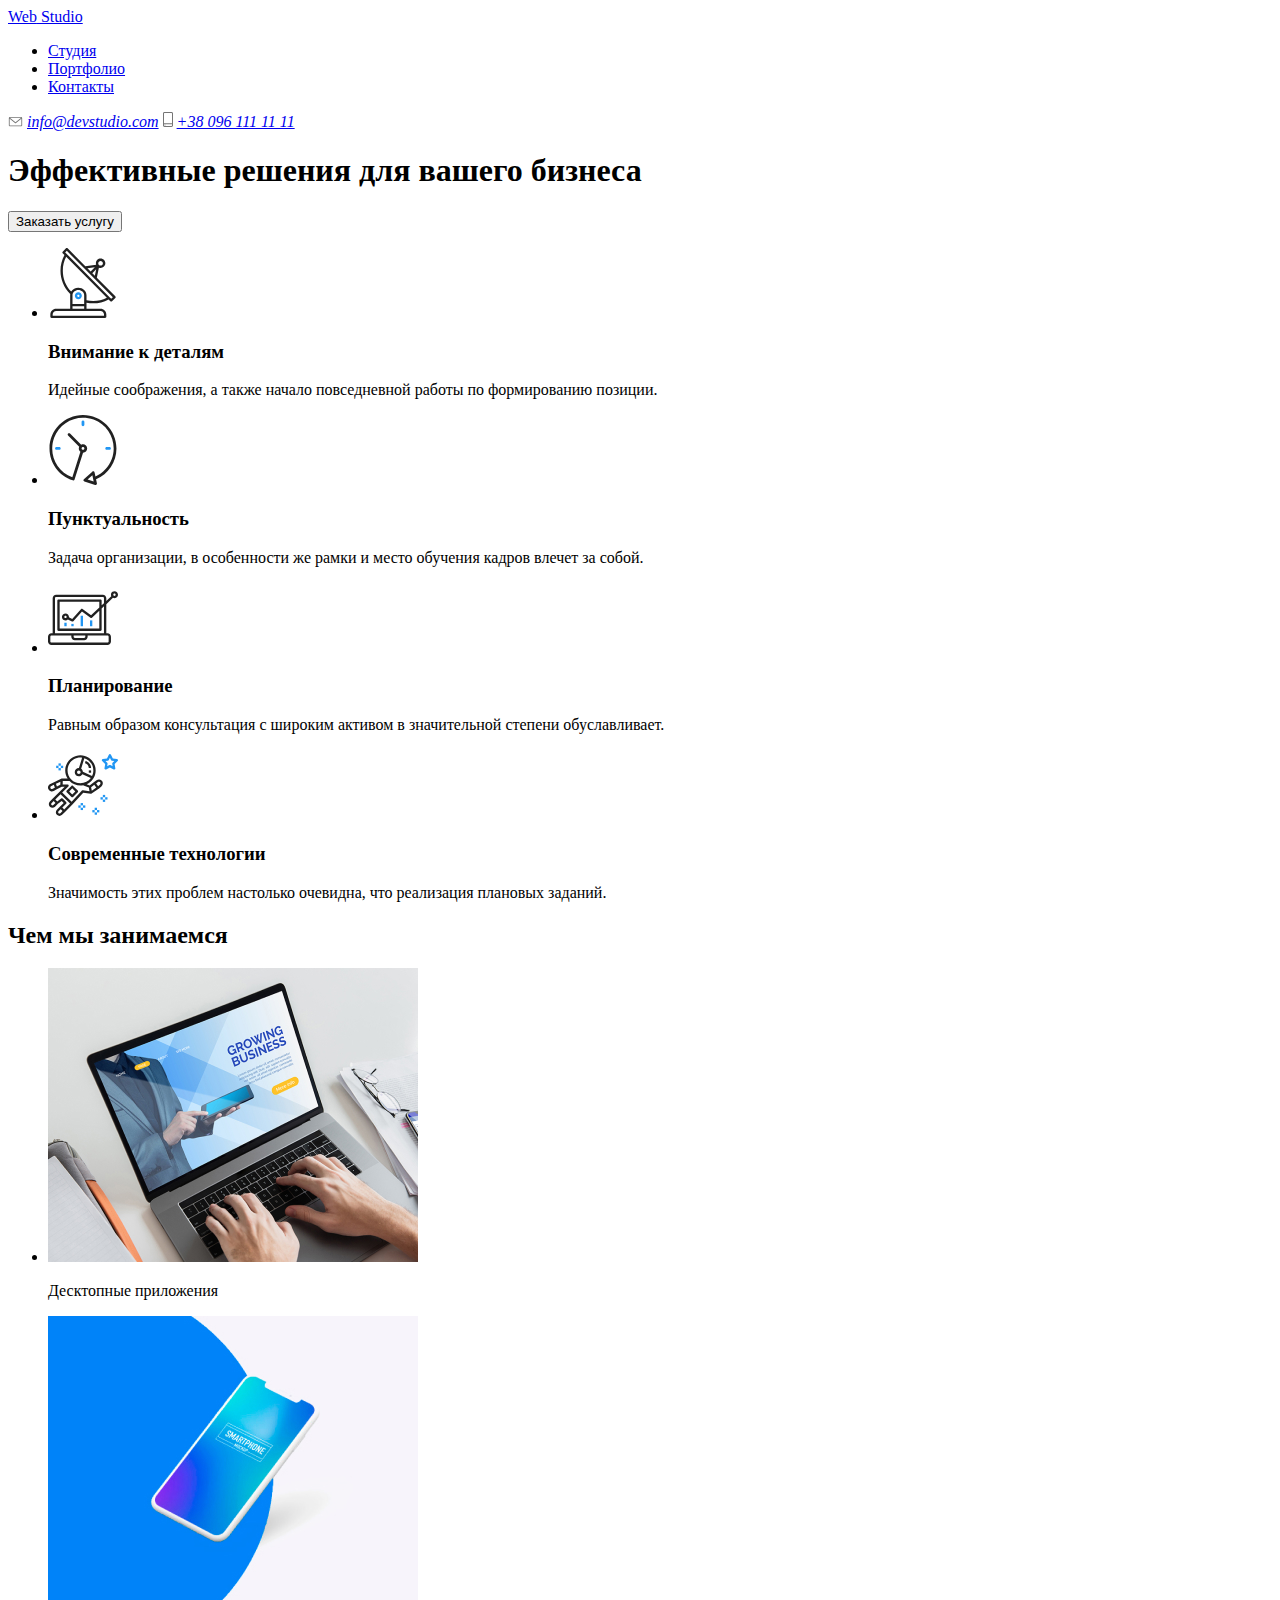
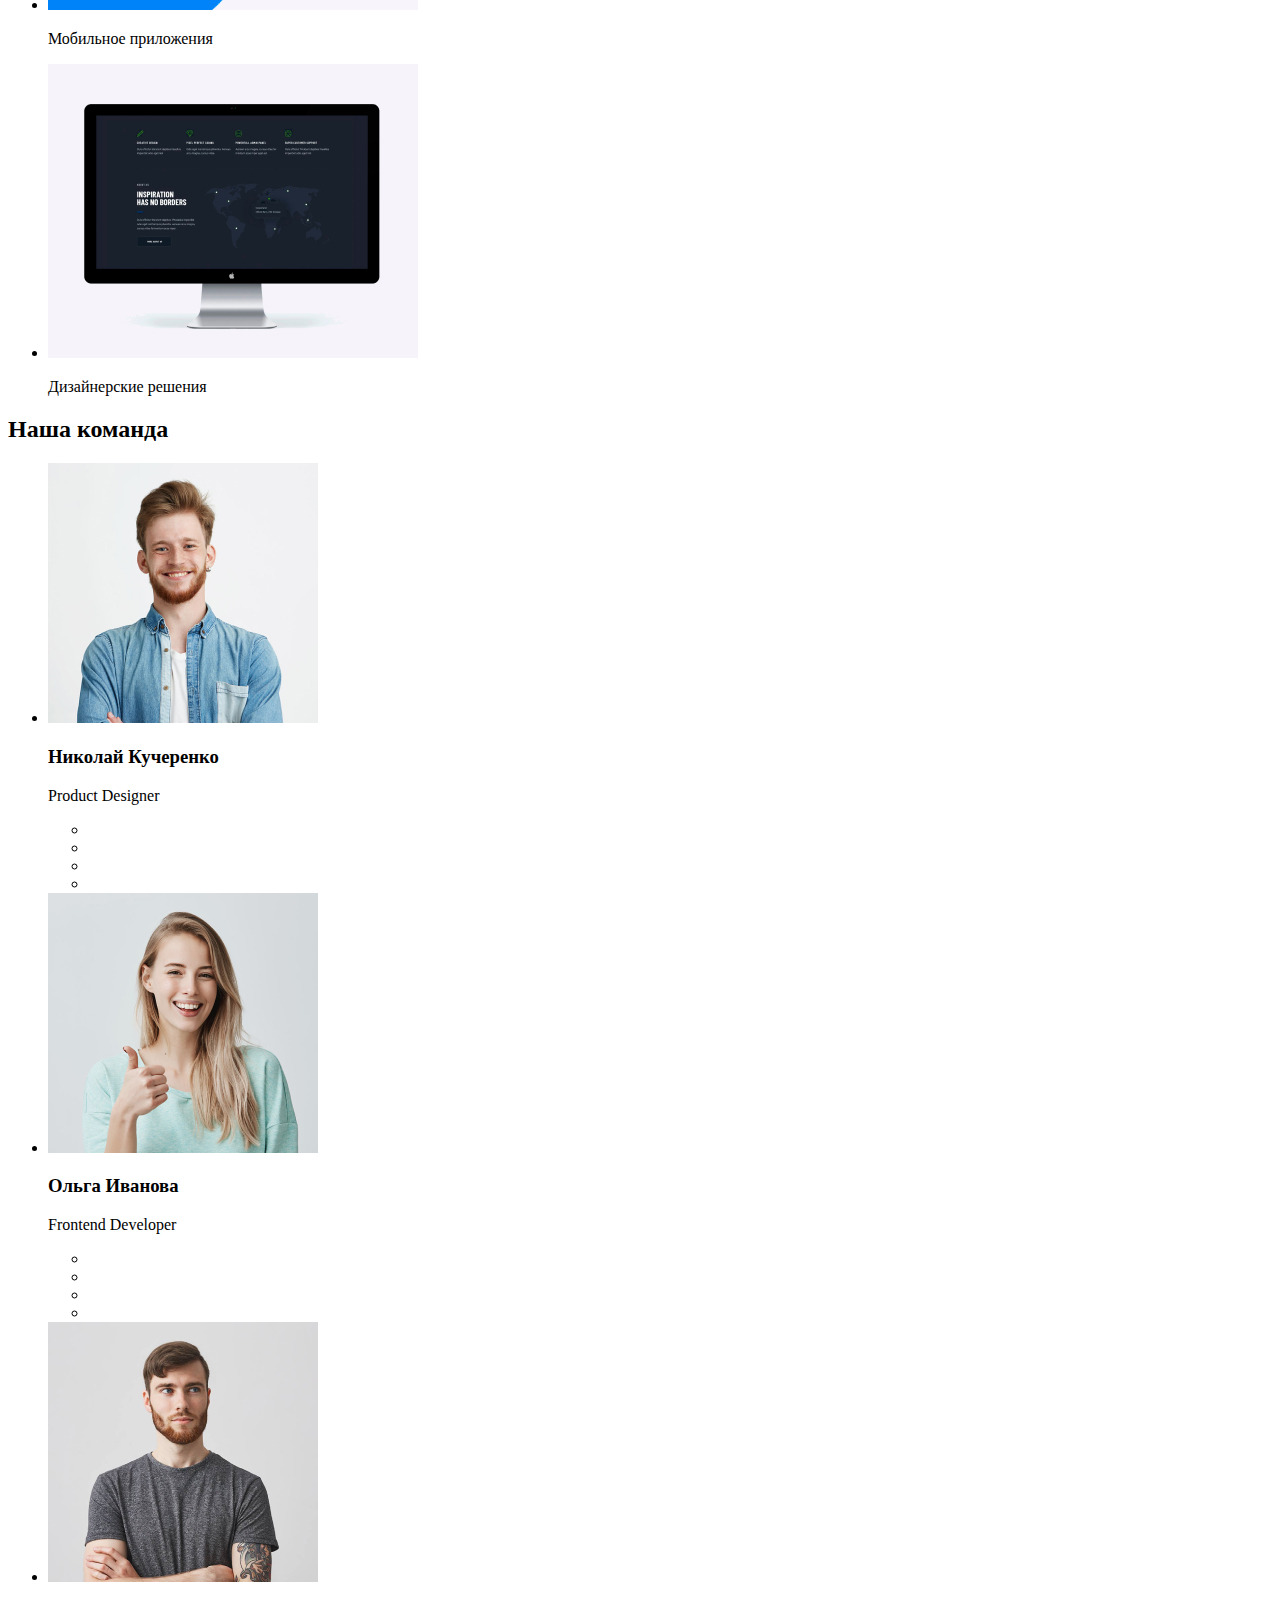
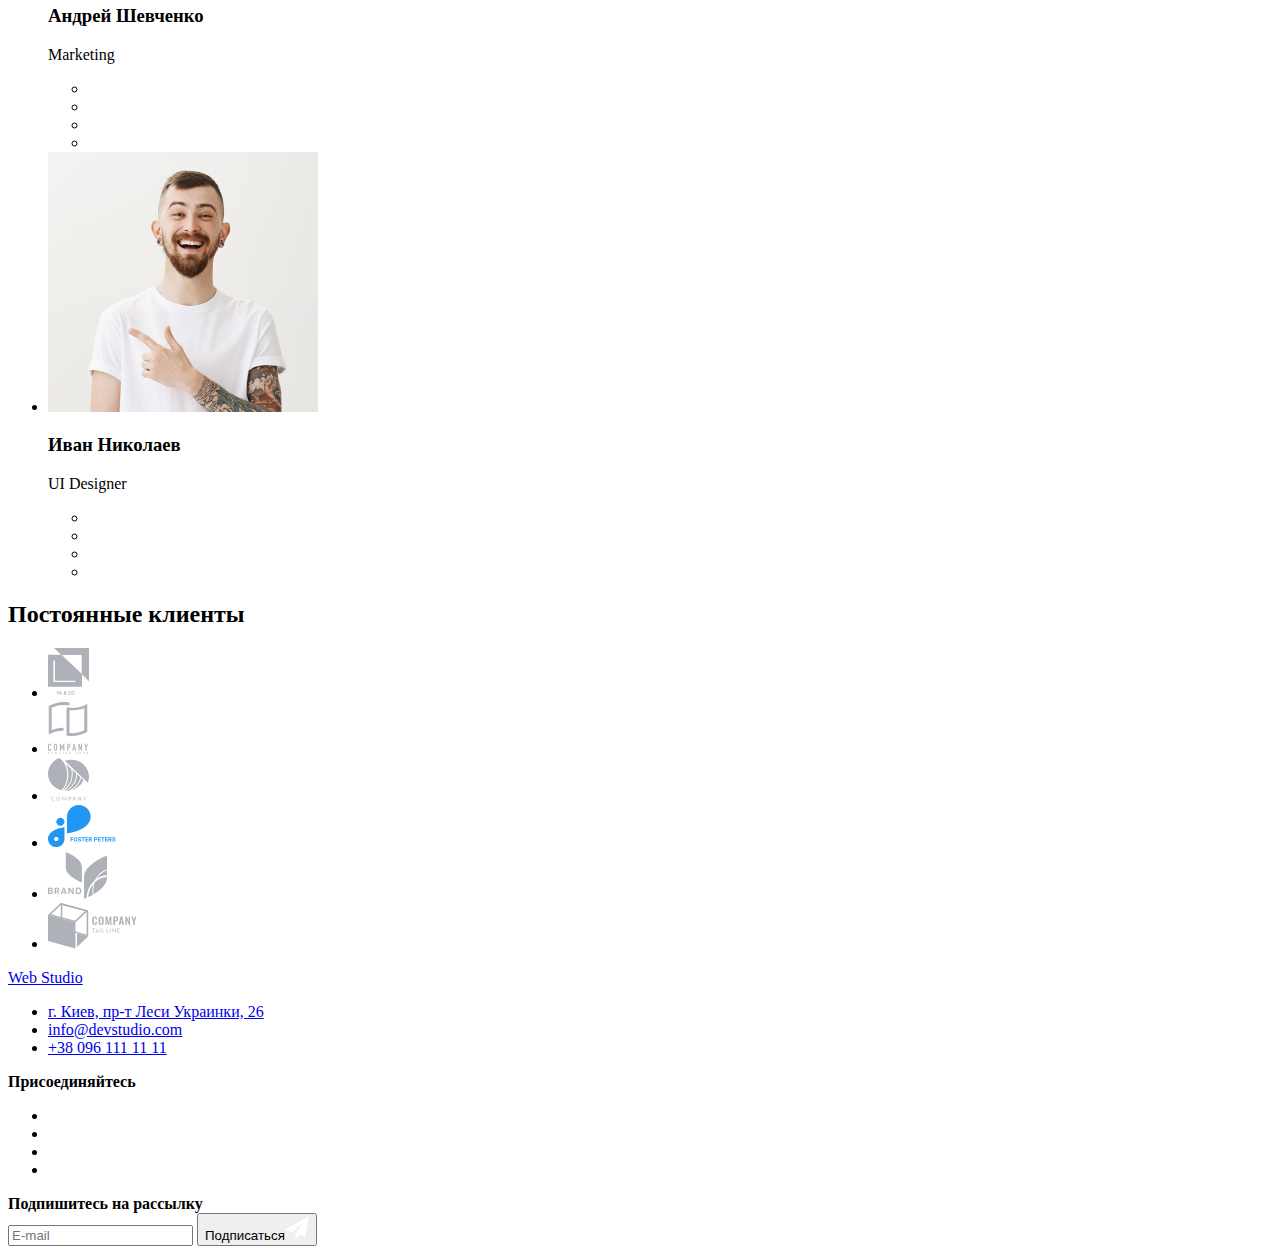
==== index.html @ 06b96b1c "создает портфолио" ====
<!DOCTYPE html>
<html lang="ru">
<head>
    <meta charset="UTF-8">
    <meta name="viewport" content="width=device-width, initial-scale=1.0">
    <title>Web Studio</title>
    <link rel="stylesheet" href="./css/style.css">
</head>
<body>
    <!-- хедер -->
    <header>
        <nav>
            <a href="./index.html" lang="en"> <span>Web</span> Studio</a>
            <ul>
                <li><a href="./index.html">Студия</a></li>
                <li><a href="./portfolio.html">Портфолио</a></li>
                <li><a href="./index.html">Контакты</a></li>
            </ul>
        </nav>
        <!-- контакты хедера -->
        <address>
          <img src="./images/header/envelope.svg" alt="конверт" width="15" height="10">
          <a href="mailto:info@devstudio.com" lang="en">info@devstudio.com</a>
          <img src="./images/header/smartphone.svg" alt="смартфон" width="10" height="15">
          <a href="tel:+380961111111">+38 096 111 11 11</a>
        </address>
    </header>
    <!-- основная инфо страницы -->
    <main>
        <section class="hero">
            <h1>Эффективные решения для вашего бизнеса</h1>
            <button>Заказать услугу</button>
        </section>
        <!-- особенности -->
        <section>
          <h2 hidden>Особенности</h2>
          <ul>
            <li>
                <img src="./images/features/antenna.svg" alt="антена" width="70" height="70">
                <h3>Внимание к деталям</h3>
                <p>Идейные соображения, а также начало повседневной работы по формированию позиции.</p>
            </li>
            <li>
                <img src="./images/features/clock.svg" alt="часы" width="70" height="70">
                <h3>Пунктуальность</h3>
                <p>Задача организации, в особенности же рамки и место обучения кадров влечет за собой.</p>
            </li>
            <li>
                <img src="./images/features/diagram.svg" alt="диаграма" width="70" height="70">
                <h3>Планирование</h3>
                <p>Равным образом консультация с широким активом в значительной степени обуславливает.</p>
            </li>
            <li>
                <img src="./images/features/astronaut.svg" alt="астронавт" width="70" height="70">
                <h3>Современные технологии</h3>
                <p>Значимость этих проблем настолько очевидна, что реализация плановых заданий.</p>
            </li>
        </ul>
        </section>
        <!-- чем мы занимаемся -->
        <section>
          <h2>Чем мы занимаемся</h2>
          <ul>  
            <li>
              <img src="./images/we-do/notebook.jpg" alt="ноутбук" width="370" height="294">
              <p>Десктопные приложения</p>
            </li>
            <li>
              <img src="./images/we-do/smartphone.jpg" alt="смартфон" width="370" height="294">
              <p>Мобильное приложения</p>
            </li>
            <li>
              <img src="./images/we-do/desktop.jpg" alt="десктоп" width="370" height="294">
              <p>Дизайнерские решения</p>
            </li>
          </ul>
        </section>
        <!-- Наша команда -->
        <section>
          <h2>Наша команда</h2>
          <ul>
            <li>
              <img src="./images/team/kucherenko.jpg" alt="кучеренко" width="270" height="260">
              <h3>Николай Кучеренко</h3>
              <p lang="en">Product Designer</p>
                <ul>
                    <li><a href="" aria-label="иконка инстаграма" target="_blank"></a></li>
                    <li><a href="" aria-label="иконка твиттера" target="_blank"></a></li>
                    <li><a href="" aria-label="иконка фейсбука" target="_blank"></a></li>
                    <li><a href="" aria-label="иконка линкедина" target="_blank"></a></li>
                </ul>
            </li>
            <li>
                <img src="./images/team/ivanova.jpg" alt="иванова" width="270" height="260">
                <h3>Ольга Иванова</h3>
                <p lang="en">Frontend Developer</p>
                <ul>
                    <li><a href="" aria-label="иконка инстаграма" target="_blank"></a></li>
                    <li><a href="" aria-label="иконка твиттера" target="_blank"></a></li>
                    <li><a href="" aria-label="иконка фейсбука" target="_blank"></a></li>
                    <li><a href="" aria-label="иконка линкедина" target="_blank"></a></li>
                </ul>  
            </li>
            <li>
                <img src="./images/team/shevchenko.jpg" alt="шевченко" width="270" height="260">
                <h3>Андрей Шевченко</h3>
                <p lang="en">Marketing</p>
                <ul>
                    <li><a href="" aria-label="иконка инстаграма" target="_blank"></a></li>
                    <li><a href="" aria-label="иконка твиттера" target="_blank"></a></li>
                    <li><a href="" aria-label="иконка фейсбука" target="_blank"></a></li>
                    <li><a href="" aria-label="иконка линкедина" target="_blank"></a></li>
                </ul>    
            </li>
            <li>
                <img src="./images/team/nikolaev.jpg" alt="николаев" width="270" height="260">
                <h3>Иван Николаев</h3>
                <p lang="en">UI Designer</p>
                <ul>
                    <li><a href="" aria-label="иконка инстаграма" target="_blank"></a></li>
                    <li><a href="" aria-label="иконка твиттера" target="_blank"></a></li>
                    <li><a href="" aria-label="иконка фейсбука" target="_blank"></a></li>
                    <li><a href="" aria-label="иконка линкедина" target="_blank"></a></li>
                </ul>  
            </li>
          </ul>
        </section>
        <!-- Наши клиенты -->
        <section>
          <h2>Постоянные клиенты</h2>
          <ul>
            <li><a href="" target="_blank"><img src="./images/logo/logo1.svg" alt="компания1"></a></li>
            <li><a href="" target="_blank"><img src="./images/logo/logo2.svg" alt="компания2"></a></li>
            <li><a href="" target="_blank"><img src="./images/logo/logo3.svg" alt="компания3"></a></li>
            <li><a href="" target="_blank"><img src="./images/logo/logo4.svg" alt="компания4"></a></li>
            <li><a href="" target="_blank"><img src="./images/logo/logo5.svg" alt="компания5"></a></li>
            <li><a href="" target="_blank"><img src="./images/logo/logo6.svg" alt="компания6"></a></li>
        </ul>  
        </section>  
    </main>
    <!-- подвал -->
    <footer>
      <div>
        <a href="./index.html"><span>Web</span> Studio</a>
        <ul>
          <li><a href="https://goo.gl/maps/bgj35x1De3ZqhRjR8" target="_blank">г. Киев, пр-т Леси Украинки, 26</a></li>
          <li><a href="mailto:info@devstudio.com" lang="en">info@devstudio.com</a></li>
          <li><a href="tel:+380961111111">+38 096 111 11 11</a></li>
        </ul>
      </div>
      <div>
        <b>Присоединяйтесь</b>
        <ul>
            <li><a href="" aria-label="иконка инстаграма" target="_blank"></a></li>
            <li><a href="" aria-label="иконка твиттера" target="_blank"></a></li>
            <li><a href="" aria-label="иконка фейсбука" target="_blank"></a></li>
            <li><a href="" aria-label="иконка линкедина" target="_blank"></a></li>
        </ul>
      </div>
      <div>
        <b>Подпишитесь на рассылку</b>
        <form>
            <input type="email" autocomplete="off" id="email-input" name="email" placeholder="E-mail" lang="en">
            <button type="submit">Подписаться<img src="./images/footer/icon-send.svg" alt="иконка подписки"></button>
        </form>
      </div>
    </footer>
</body>
</html>
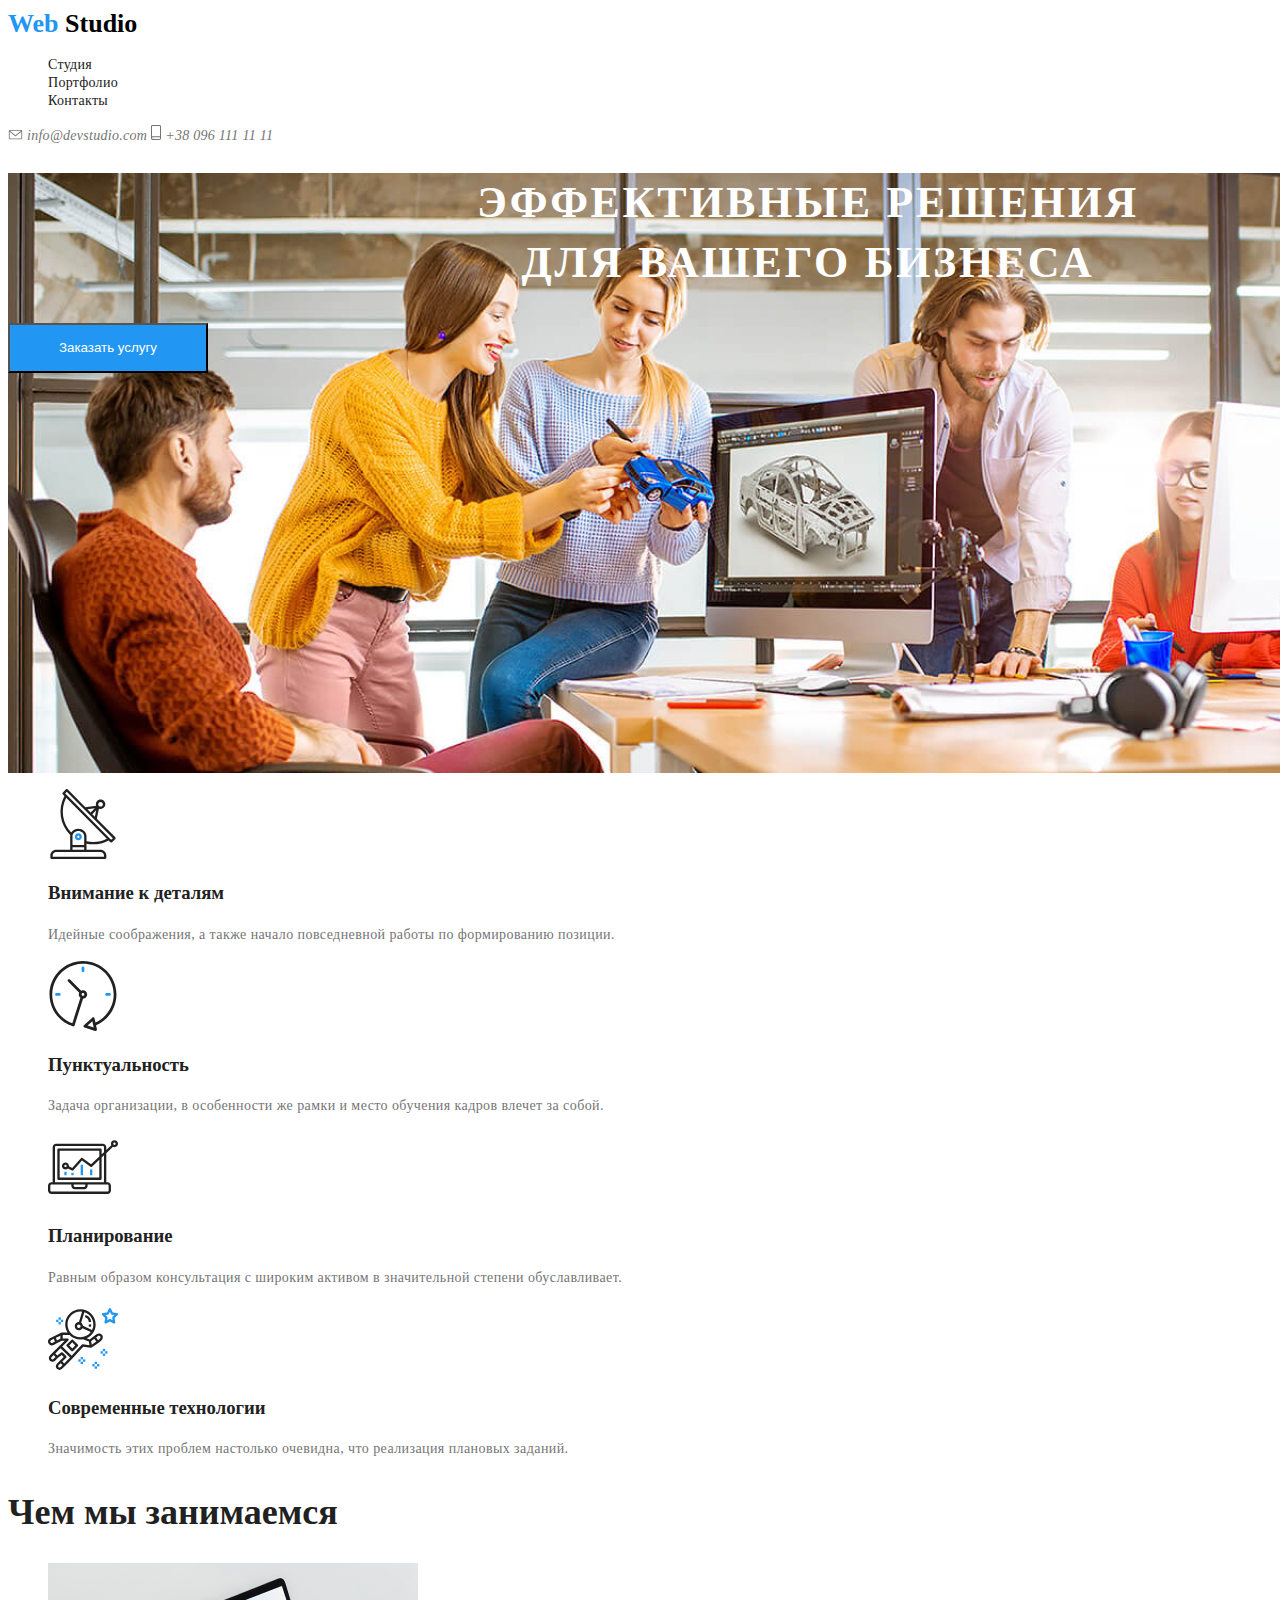
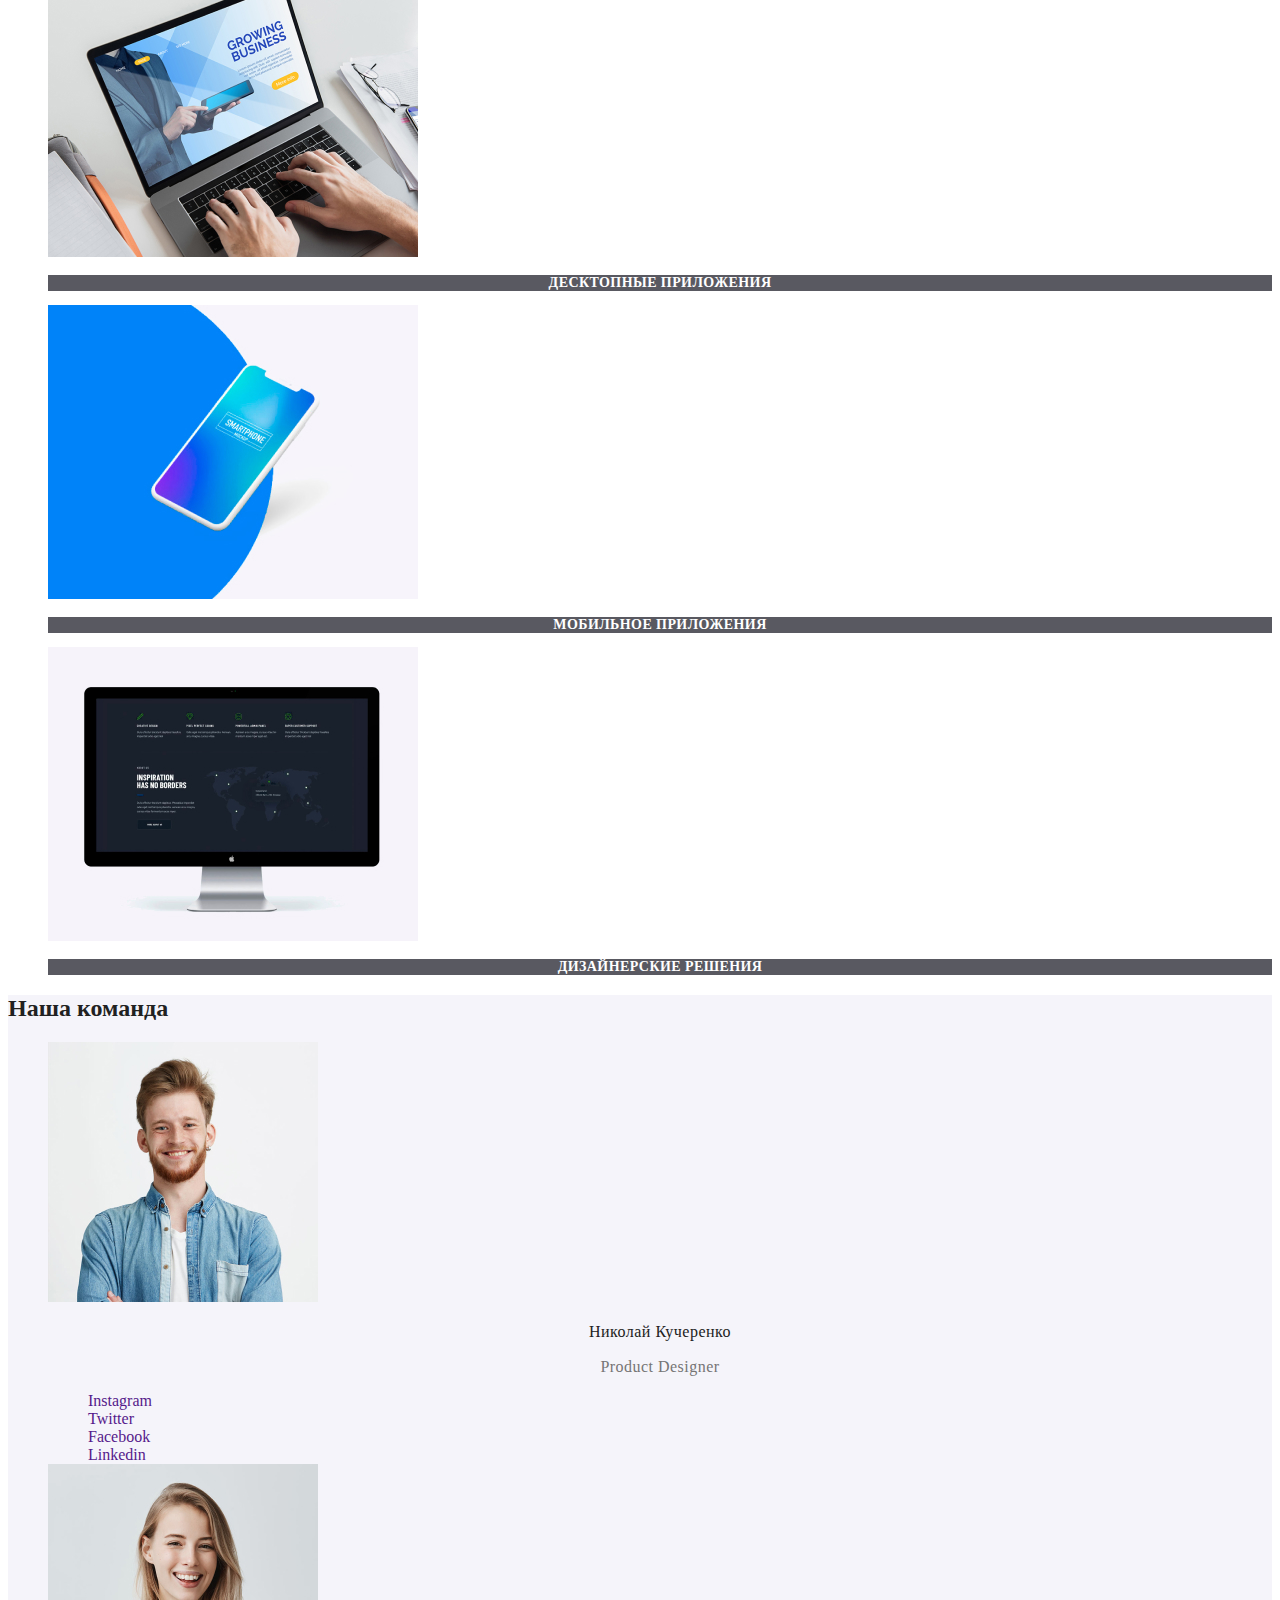
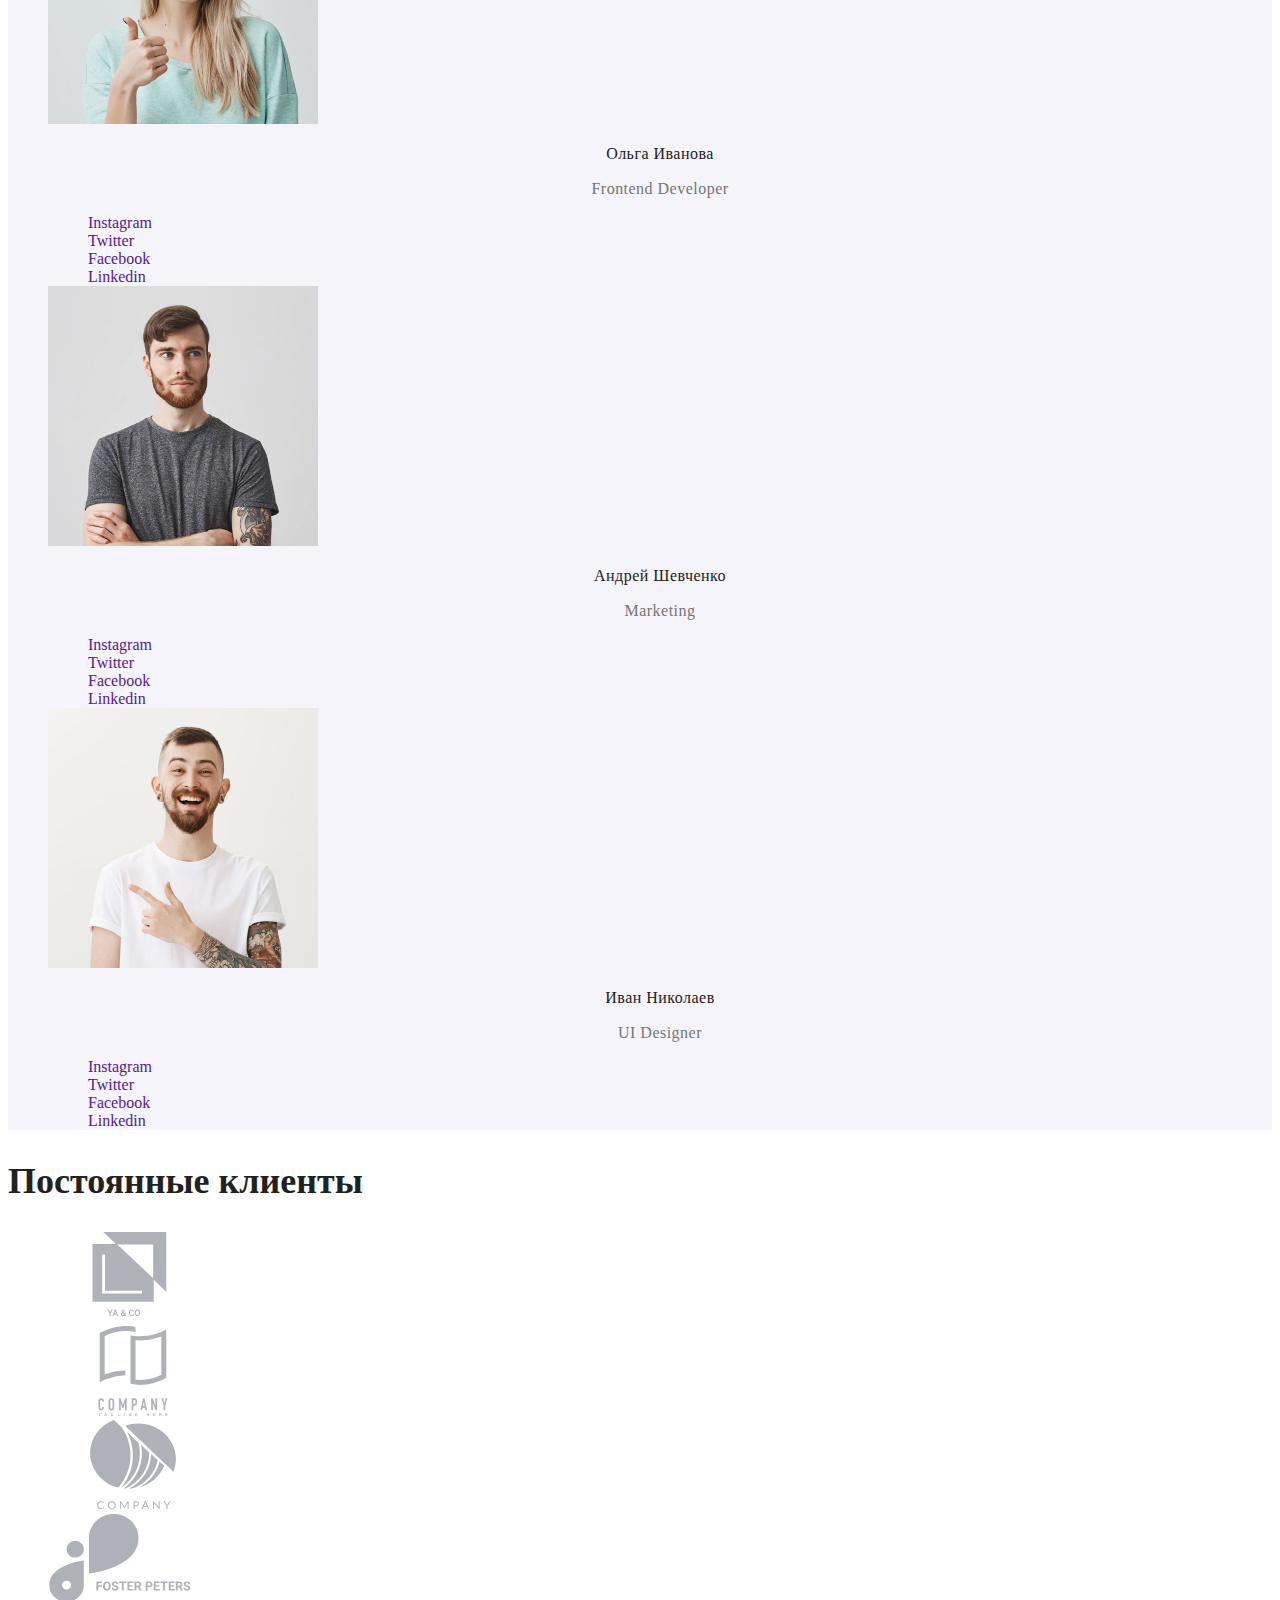
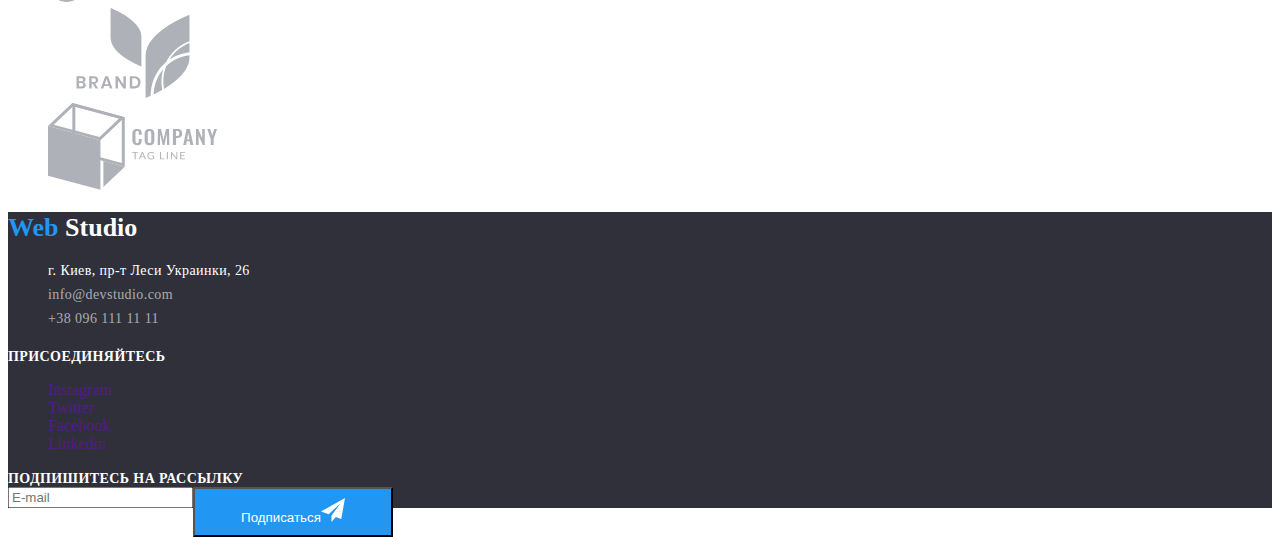
==== commit 88a8bcea: "дописал стили для страницы студио, делает стили для страницы портфолио" ====
--- a/index.html
+++ b/index.html
@@ -9,159 +9,162 @@
 <body>
     <!-- хедер -->
     <header>
-        <nav>
-            <a href="./index.html" lang="en"> <span>Web</span> Studio</a>
-            <ul>
-                <li><a href="./index.html">Студия</a></li>
-                <li><a href="./portfolio.html">Портфолио</a></li>
-                <li><a href="./index.html">Контакты</a></li>
-            </ul>
-        </nav>
-        <!-- контакты хедера -->
-        <address>
-          <img src="./images/header/envelope.svg" alt="конверт" width="15" height="10">
-          <a href="mailto:info@devstudio.com" lang="en">info@devstudio.com</a>
-          <img src="./images/header/smartphone.svg" alt="смартфон" width="10" height="15">
-          <a href="tel:+380961111111">+38 096 111 11 11</a>
-        </address>
+      <nav>
+          <a href="./index.html" lang="en" class="logo-name"> <span class="name-web">Web</span> Studio</a>
+          <ul class="list-nav">
+              <li><a href="./index.html" class="link">Студия</a></li>
+              <li><a href="./portfolio.html" class="link">Портфолио</a></li>
+              <li><a href="./contacts.html" class="link">Контакты</a></li>
+          </ul>
+      </nav>
+      <!-- контакты хедера -->
+      <address class="adress-top">
+        <img src="./images/header/envelope.svg" alt="конверт" width="15" height="10">
+        <a href="mailto:info@devstudio.com" lang="en" class="link">info@devstudio.com</a>
+        <img src="./images/header/smartphone.svg" alt="смартфон" width="10" height="15">
+        <a href="tel:+380961111111" class="link">+38 096 111 11 11</a>
+      </address>
     </header>
     <!-- основная инфо страницы -->
     <main>
         <section class="hero">
-            <h1>Эффективные решения для вашего бизнеса</h1>
-            <button>Заказать услугу</button>
+            <h1 class="hero-title">Эффективные решения</br>
+               для вашего бизнеса</h1>
+            <button class="button-main">Заказать услугу</button>
         </section>
         <!-- особенности -->
-        <section>
-          <h2 hidden>Особенности</h2>
-          <ul>
+        <section class="section">
+          <h2 class="title" hidden>Особенности</h2>
+          <ul class="features-list">
             <li>
                 <img src="./images/features/antenna.svg" alt="антена" width="70" height="70">
-                <h3>Внимание к деталям</h3>
-                <p>Идейные соображения, а также начало повседневной работы по формированию позиции.</p>
+                <h3 class="title">Внимание к деталям</h3>
+                <p class="features-description">Идейные соображения, а также начало повседневной работы по формированию позиции.</p>
             </li>
             <li>
                 <img src="./images/features/clock.svg" alt="часы" width="70" height="70">
-                <h3>Пунктуальность</h3>
-                <p>Задача организации, в особенности же рамки и место обучения кадров влечет за собой.</p>
+                <h3 class="title">Пунктуальность</h3>
+                <p class="features-description">Задача организации, в особенности же рамки и место обучения кадров влечет за собой.</p>
             </li>
             <li>
                 <img src="./images/features/diagram.svg" alt="диаграма" width="70" height="70">
-                <h3>Планирование</h3>
-                <p>Равным образом консультация с широким активом в значительной степени обуславливает.</p>
+                <h3 class="title">Планирование</h3>
+                <p class="features-description">Равным образом консультация с широким активом в значительной степени обуславливает.</p>
             </li>
             <li>
                 <img src="./images/features/astronaut.svg" alt="астронавт" width="70" height="70">
-                <h3>Современные технологии</h3>
-                <p>Значимость этих проблем настолько очевидна, что реализация плановых заданий.</p>
+                <h3 class="title">Современные технологии</h3>
+                <p class="features-description">Значимость этих проблем настолько очевидна, что реализация плановых заданий.</p>
             </li>
         </ul>
         </section>
         <!-- чем мы занимаемся -->
-        <section>
-          <h2>Чем мы занимаемся</h2>
+        <section class="section">
+          <h2 class="title">Чем мы занимаемся</h2>
           <ul>  
             <li>
               <img src="./images/we-do/notebook.jpg" alt="ноутбук" width="370" height="294">
-              <p>Десктопные приложения</p>
+              <p class="we-do-item">Десктопные приложения</p>
             </li>
             <li>
               <img src="./images/we-do/smartphone.jpg" alt="смартфон" width="370" height="294">
-              <p>Мобильное приложения</p>
+              <p class="we-do-item">Мобильное приложения</p>
             </li>
             <li>
               <img src="./images/we-do/desktop.jpg" alt="десктоп" width="370" height="294">
-              <p>Дизайнерские решения</p>
+              <p class="we-do-item">Дизайнерские решения</p>
             </li>
           </ul>
         </section>
         <!-- Наша команда -->
-        <section>
-          <h2>Наша команда</h2>
+        <section class="section">
+        <div class="team">
+          <h2 class="title">Наша команда</h2>
           <ul>
             <li>
               <img src="./images/team/kucherenko.jpg" alt="кучеренко" width="270" height="260">
-              <h3>Николай Кучеренко</h3>
-              <p lang="en">Product Designer</p>
+              <h3 class="team-name">Николай Кучеренко</h3>
+              <p lang="en" class="team-position">Product Designer</p>
                 <ul>
-                    <li><a href="" aria-label="иконка инстаграма" target="_blank"></a></li>
-                    <li><a href="" aria-label="иконка твиттера" target="_blank"></a></li>
-                    <li><a href="" aria-label="иконка фейсбука" target="_blank"></a></li>
-                    <li><a href="" aria-label="иконка линкедина" target="_blank"></a></li>
+                    <li><a href="" aria-label="иконка инстаграма" target="_blank" class="team-link">Instagram</a></li>
+                    <li><a href="" aria-label="иконка твиттера" target="_blank" class="team-link">Twitter</a></li>
+                    <li><a href="" aria-label="иконка фейсбука" target="_blank" class="team-link">Facebook</a></li>
+                    <li><a href="" aria-label="иконка линкедина" target="_blank" class="team-link">Linkedin</a></li>
                 </ul>
             </li>
             <li>
                 <img src="./images/team/ivanova.jpg" alt="иванова" width="270" height="260">
-                <h3>Ольга Иванова</h3>
-                <p lang="en">Frontend Developer</p>
+                <h3 class="team-name">Ольга Иванова</h3>
+                <p lang="en" class="team-position">Frontend Developer</p>
                 <ul>
-                    <li><a href="" aria-label="иконка инстаграма" target="_blank"></a></li>
-                    <li><a href="" aria-label="иконка твиттера" target="_blank"></a></li>
-                    <li><a href="" aria-label="иконка фейсбука" target="_blank"></a></li>
-                    <li><a href="" aria-label="иконка линкедина" target="_blank"></a></li>
+                    <li><a href="" aria-label="иконка инстаграма" target="_blank" class="team-link">Instagram</a></li>
+                    <li><a href="" aria-label="иконка твиттера" target="_blank" class="team-link">Twitter</a></li>
+                    <li><a href="" aria-label="иконка фейсбука" target="_blank" class="team-link">Facebook</a></li>
+                    <li><a href="" aria-label="иконка линкедина" target="_blank" class="team-link">Linkedin</a></li>
                 </ul>  
             </li>
             <li>
                 <img src="./images/team/shevchenko.jpg" alt="шевченко" width="270" height="260">
-                <h3>Андрей Шевченко</h3>
-                <p lang="en">Marketing</p>
+                <h3 class="team-name">Андрей Шевченко</h3>
+                <p lang="en" class="team-position">Marketing</p>
                 <ul>
-                    <li><a href="" aria-label="иконка инстаграма" target="_blank"></a></li>
-                    <li><a href="" aria-label="иконка твиттера" target="_blank"></a></li>
-                    <li><a href="" aria-label="иконка фейсбука" target="_blank"></a></li>
-                    <li><a href="" aria-label="иконка линкедина" target="_blank"></a></li>
+                    <li><a href="" aria-label="иконка инстаграма" target="_blank" class="team-link">Instagram</a></li>
+                    <li><a href="" aria-label="иконка твиттера" target="_blank" class="team-link">Twitter</a></li>
+                    <li><a href="" aria-label="иконка фейсбука" target="_blank" class="team-link">Facebook</a></li>
+                    <li><a href="" aria-label="иконка линкедина" target="_blank" class="team-link">Linkedin</a></li>
                 </ul>    
             </li>
             <li>
                 <img src="./images/team/nikolaev.jpg" alt="николаев" width="270" height="260">
-                <h3>Иван Николаев</h3>
-                <p lang="en">UI Designer</p>
+                <h3 class="team-name">Иван Николаев</h3>
+                <p lang="en" class="team-position">UI Designer</p>
                 <ul>
-                    <li><a href="" aria-label="иконка инстаграма" target="_blank"></a></li>
-                    <li><a href="" aria-label="иконка твиттера" target="_blank"></a></li>
-                    <li><a href="" aria-label="иконка фейсбука" target="_blank"></a></li>
-                    <li><a href="" aria-label="иконка линкедина" target="_blank"></a></li>
+                    <li><a href="" aria-label="иконка инстаграма" target="_blank" class="team-link">Instagram</a></li>
+                    <li><a href="" aria-label="иконка твиттера" target="_blank" class="team-link">Twitter</a></li>
+                    <li><a href="" aria-label="иконка фейсбука" target="_blank" class="team-link">Facebook</a></li>
+                    <li><a href="" aria-label="иконка линкедина" target="_blank" class="team-link">Linkedin</a></li>
                 </ul>  
             </li>
           </ul>
+        </div>
         </section>
         <!-- Наши клиенты -->
-        <section>
-          <h2>Постоянные клиенты</h2>
+        <section class="section">
+          <h2 class="title">Постоянные клиенты</h2>
           <ul>
-            <li><a href="" target="_blank"><img src="./images/logo/logo1.svg" alt="компания1"></a></li>
-            <li><a href="" target="_blank"><img src="./images/logo/logo2.svg" alt="компания2"></a></li>
-            <li><a href="" target="_blank"><img src="./images/logo/logo3.svg" alt="компания3"></a></li>
-            <li><a href="" target="_blank"><img src="./images/logo/logo4.svg" alt="компания4"></a></li>
-            <li><a href="" target="_blank"><img src="./images/logo/logo5.svg" alt="компания5"></a></li>
-            <li><a href="" target="_blank"><img src="./images/logo/logo6.svg" alt="компания6"></a></li>
+            <li><a href="" target="_blank"><img src="./images/logo/logo1.svg" alt="компания1" class="clients-link"></a></li>
+            <li><a href="" target="_blank"><img src="./images/logo/logo2.svg" alt="компания2" class="clients-link"></a></li>
+            <li><a href="" target="_blank"><img src="./images/logo/logo3.svg" alt="компания3" class="clients-link"></a></li>
+            <li><a href="" target="_blank"><img src="./images/logo/logo4.svg" alt="компания4" class="clients-link"></a></li>
+            <li><a href="" target="_blank"><img src="./images/logo/logo5.svg" alt="компания5" class="clients-link"></a></li>
+            <li><a href="" target="_blank"><img src="./images/logo/logo6.svg" alt="компания6" class="clients-link"></a></li>
         </ul>  
         </section>  
     </main>
     <!-- подвал -->
-    <footer>
+    <footer class="footer">
       <div>
-        <a href="./index.html"><span>Web</span> Studio</a>
-        <ul>
-          <li><a href="https://goo.gl/maps/bgj35x1De3ZqhRjR8" target="_blank">г. Киев, пр-т Леси Украинки, 26</a></li>
-          <li><a href="mailto:info@devstudio.com" lang="en">info@devstudio.com</a></li>
-          <li><a href="tel:+380961111111">+38 096 111 11 11</a></li>
+        <a href="./index.html" class="logo-name"><span class="name-web">Web</span> Studio</a>
+        <ul class="adress-list">
+          <li><a href="https://goo.gl/maps/bgj35x1De3ZqhRjR8" target="_blank" class="map">г. Киев, пр-т Леси Украинки, 26</a></li>
+          <li><a href="mailto:info@devstudio.com" lang="en" class="link">info@devstudio.com</a></li>
+          <li><a href="tel:+380961111111" class="link">+38 096 111 11 11</a></li>
         </ul>
       </div>
       <div>
-        <b>Присоединяйтесь</b>
+        <b class="action">Присоединяйтесь</b>
         <ul>
-            <li><a href="" aria-label="иконка инстаграма" target="_blank"></a></li>
-            <li><a href="" aria-label="иконка твиттера" target="_blank"></a></li>
-            <li><a href="" aria-label="иконка фейсбука" target="_blank"></a></li>
-            <li><a href="" aria-label="иконка линкедина" target="_blank"></a></li>
+            <li><a href="" aria-label="иконка инстаграма" target="_blank" class="social-link">Instagram</a></li>
+            <li><a href="" aria-label="иконка твиттера" target="_blank" class="social-link">Twitter</a></li>
+            <li><a href="" aria-label="иконка фейсбука" target="_blank" class="social-link">Facebook</a></li>
+            <li><a href="" aria-label="иконка линкедина" target="_blank" class="social-link">Linkedin</a></li>
         </ul>
       </div>
       <div>
-        <b>Подпишитесь на рассылку</b>
+        <b class="action">Подпишитесь на рассылку</b>
         <form>
             <input type="email" autocomplete="off" id="email-input" name="email" placeholder="E-mail" lang="en">
-            <button type="submit">Подписаться<img src="./images/footer/icon-send.svg" alt="иконка подписки"></button>
+            <button type="submit" class="button-main">Подписаться<img src="./images/footer/icon-send.svg" alt="иконка подписки"></button>
         </form>
       </div>
     </footer>
--- a/css/style.css
+++ b/css/style.css
@@ -0,0 +1,177 @@
+/* основной цвет текста #212121 */
+/* активный цвет текста #2196F3 */
+/* дополнительный цвет текста #757575 */
+/* второй дополнительный цвет текста #ffffff */
+/* основной цвет фона #ffffff */
+/* дополнительный цвет фона #AFB1B8 */
+
+/* основные */
+
+:root{
+    --main-text-color: #212121;
+    --accent-text-color: #2196F3;
+    --secondary-text-color: #757575;
+    --main-bg-color: #ffffff;
+    --secondary-bg-color: #AFB1B8;
+    --team-bg-color: #F5F4FA;
+    --footer-bg-color: #2F303A;
+}
+body {
+    background-color: #ffffff;
+    color: #212121;
+    font-style: normal;
+    font-family: Roboto;
+}
+ul {
+  list-style: none;
+}
+a {
+    text-decoration: none;
+}
+/* хедер */
+.logo-name {
+    font-family: Raleway;
+    font-weight: bold;
+    font-size: 26px;
+    line-height: 31px;
+    color: #000000;
+}
+.name-web {
+ color: var(--accent-text-color);
+}  
+.list-nav .link {
+    font-weight: 500;
+    font-size: 14px;
+    line-height: 16px;
+    letter-spacing: 0.02em;
+    color: var(--main-text-color);
+}
+.list-nav .link:hover,
+.list-nav .link:focus {
+    color: var(--accent-text-color);
+}
+.adress-top .link{
+    font-weight: 500;
+    font-size: 14px;
+    line-height: 16px;
+    letter-spacing: 0.02em;
+    color: var(--secondary-text-color);
+}
+.adress-top .link:hover,
+.adress-top .link:focus {
+    color: var(--accent-text-color);
+}
+ 
+/* основная инфо страницы студио */
+.hero {
+    width: 1600px;
+    height: 600px;
+    background-image: url(../images/Header-img.jpg);
+}
+.hero-title {
+    font-weight: 900;
+    font-size: 44px;
+    line-height: 60px;
+    letter-spacing: 0.06em;
+    text-transform: uppercase;
+    text-align: center;
+    color: var(--main-bg-color);
+}
+.button-main{
+    position: absolute;
+    width: 200px;
+    height: 50px;
+    color: var(--main-bg-color);
+    background-color: var(--accent-text-color);
+}
+.feature-list > .title {
+    font-weight: bold;
+    font-size: 14px;
+    line-height: 16px;
+    letter-spacing: 0.03em;
+    text-transform: uppercase;
+    color: var(--main-text-color);
+}
+.features-description {
+    font-weight: normal;
+    font-size: 14px;
+    line-height: 24px;
+    letter-spacing: 0.03em;
+    color: var(--secondary-text-color);
+}
+.section > .title {
+    font-size: 36px;
+    line-height: 42px;
+    font-weight: bold;
+    color: var(--main-text-color);
+}
+.we-do-item {
+    font-size: 14px;
+    line-height: 16px;
+    text-align: center;
+    letter-spacing: 0.03em;
+    text-transform: uppercase;
+    font-weight: bold;
+    background: rgba(47, 48, 58, 0.8);
+    color: var(--main-bg-color);
+}
+.team {
+    background-color: var(--team-bg-color);
+}
+.team-name {
+    font-size: 16px;
+    line-height: 19px;
+    text-align: center;
+    letter-spacing: 0.03em;
+    font-weight: 500;
+}
+.team-position {
+    font-size: 16px;
+    line-height: 19px;
+    text-align: center;
+    letter-spacing: 0.03em;
+    font-weight: normal;
+    color: var(--secondary-text-color);
+}
+.team-link {
+    width: 44px;
+    height: 44px;
+}
+.clients-link {
+    width: 170px;
+    height: 90px;
+}
+
+/* подвал */
+.footer {
+  background-color: var(--footer-bg-color);
+}
+.footer .logo-name {
+    color: var(--main-bg-color);
+}
+.adress-list .map {
+    font-weight: normal;
+    font-size: 14px;
+    line-height: 24px;
+    letter-spacing: 0.03em;
+    color: var(--main-bg-color);
+}
+.adress-list .link {
+    font-weight: normal;
+    font-size: 14px;
+    line-height: 24px;
+    letter-spacing: 0.03em;
+    color: rgba(255, 255, 255, 0.6);
+}
+.action {
+    font-weight: bold;
+    font-size: 14px;
+    line-height: 16px;
+    letter-spacing: 0.03em;
+    text-transform: uppercase;
+    color: var(--main-bg-color);
+}
+.social-link {
+    width: 44px;
+    height: 44px;
+}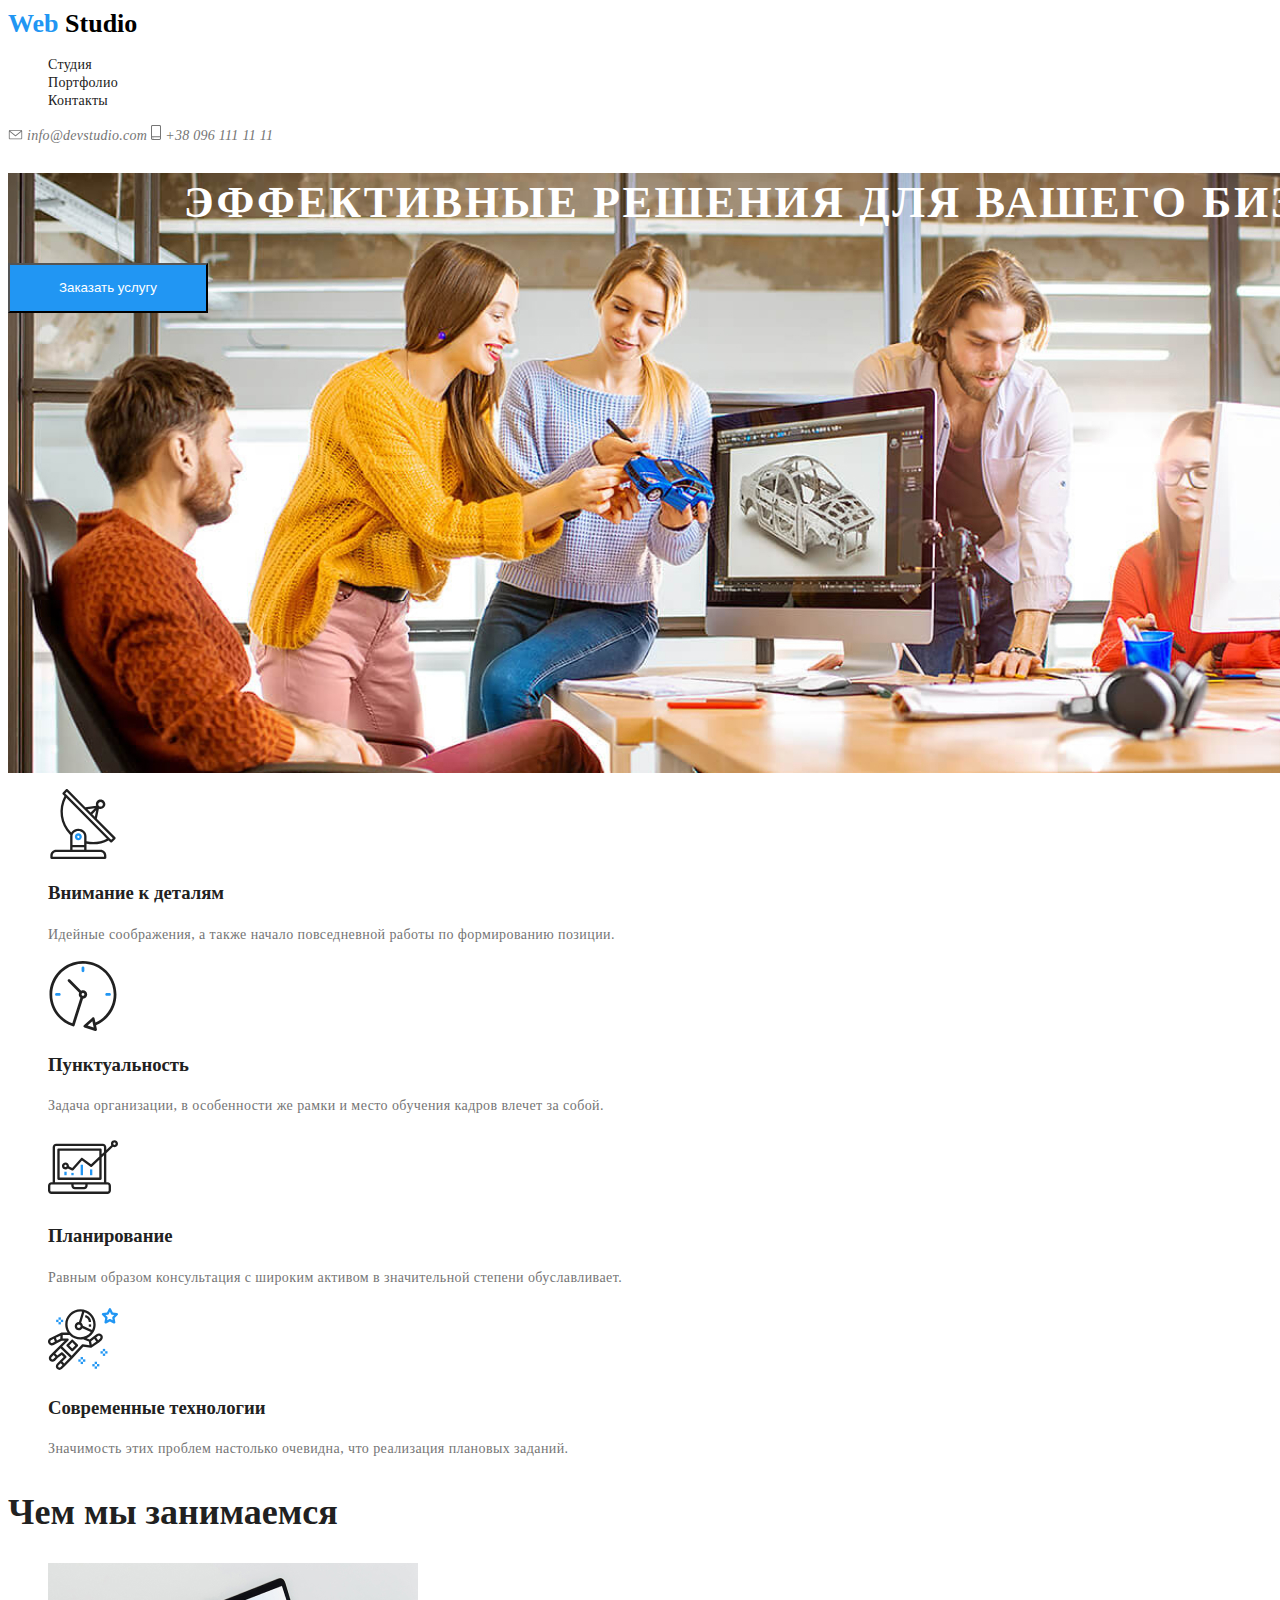
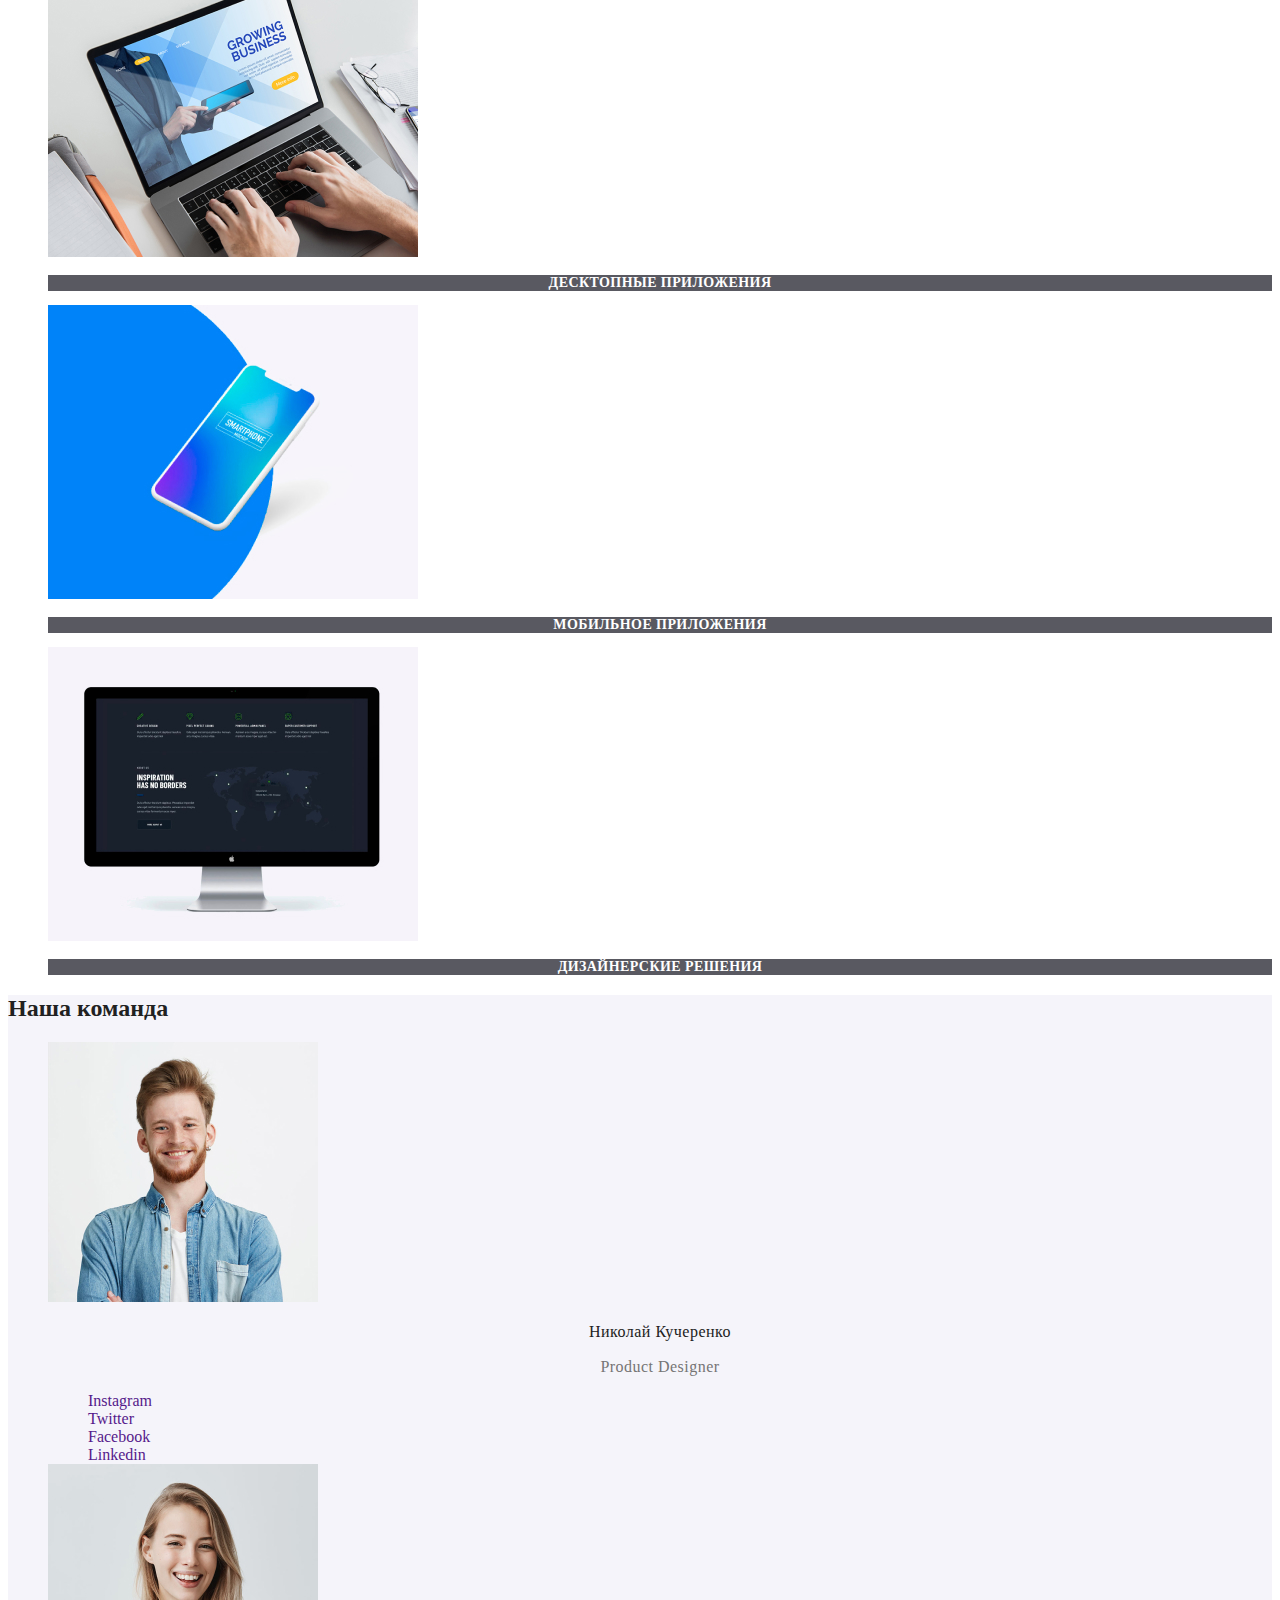
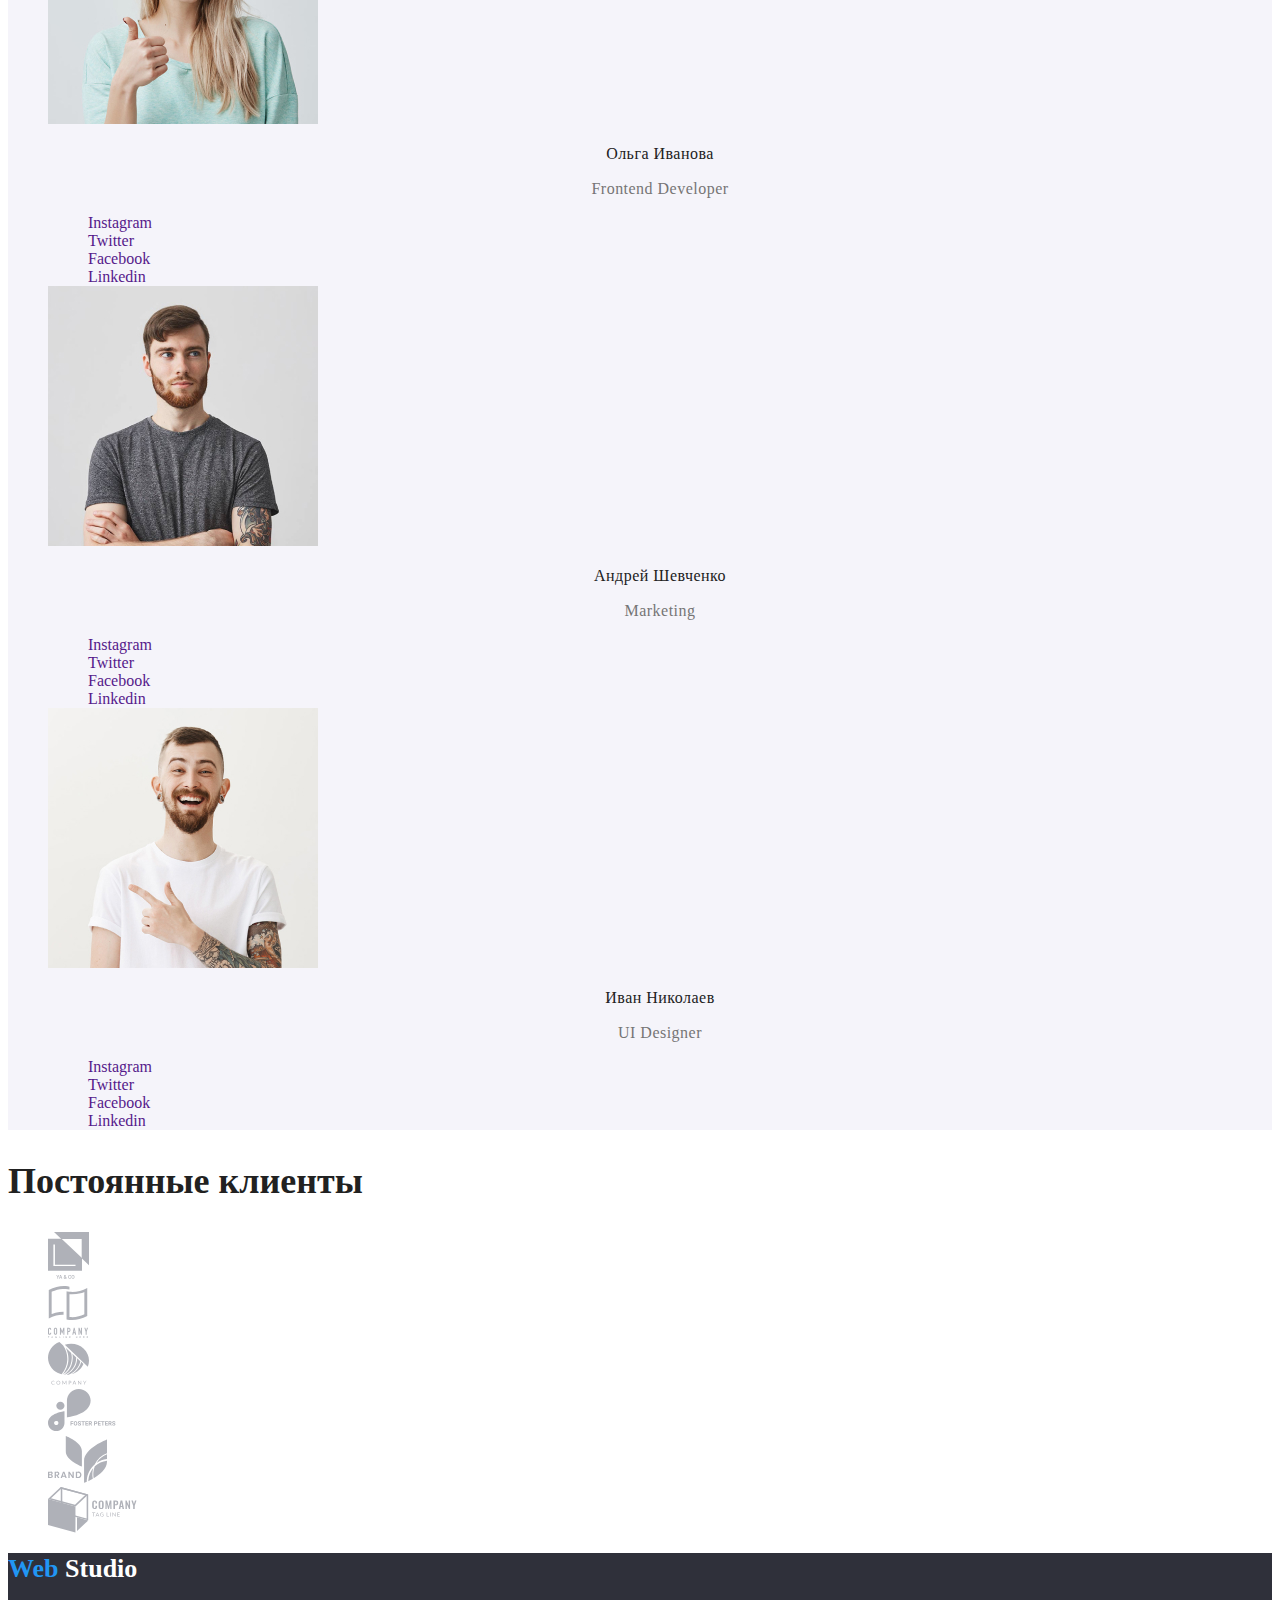
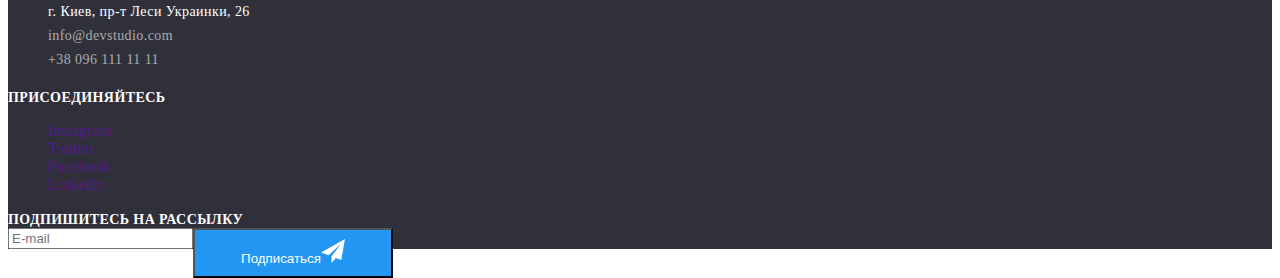
==== commit 2fcf9973: "доделал ДЗ 2" ====
--- a/index.html
+++ b/index.html
@@ -28,8 +28,7 @@
     <!-- основная инфо страницы -->
     <main>
         <section class="hero">
-            <h1 class="hero-title">Эффективные решения</br>
-               для вашего бизнеса</h1>
+            <h1 class="hero-title">Эффективные решения для вашего бизнеса</h1>
             <button class="button-main">Заказать услугу</button>
         </section>
         <!-- особенности -->
--- a/css/style.css
+++ b/css/style.css
@@ -4,7 +4,7 @@
 /* второй дополнительный цвет текста #ffffff */
 /* основной цвет фона #ffffff */
 /* дополнительный цвет фона #AFB1B8 */
-
+/* активный цвет проектов портфолио rgba(33, 150, 243, 0.9); */
 /* основные */
 
 :root{
@@ -15,7 +15,9 @@
     --secondary-bg-color: #AFB1B8;
     --team-bg-color: #F5F4FA;
     --footer-bg-color: #2F303A;
-}
+    --portfolio-accent-color: rgba(33, 150, 243, 0.9);
+}
+
 body {
     background-color: #ffffff;
     color: #212121;
@@ -133,13 +135,17 @@
     font-weight: normal;
     color: var(--secondary-text-color);
 }
-.team-link {
+.team-link:hover,
+.team-link:focus {
     width: 44px;
     height: 44px;
-}
-.clients-link {
+    color: var(--accent-text-color);
+}
+.clients-link:hover,
+.clients-link:focus {
     width: 170px;
     height: 90px;
+    background-color: var(--accent-text-color);
 }
 
 /* подвал */
@@ -171,7 +177,38 @@
     text-transform: uppercase;
     color: var(--main-bg-color);
 }
-.social-link {
+.social-link:hover,
+.social-link:focus {
     width: 44px;
     height: 44px;
+    color: var(--accent-text-color);
+}
+
+/* разметка страницы портфолио */
+.filters {
+    background-color: var(--team-bg-color);
+    color: var(--main-text-color);
+}
+.filters:hover,
+.filters:hover {
+    background-color: var(--accent-text-color);
+    color: var(--main-bg-color);
+}
+.project:hover,
+.project:focus {
+  background-color: var(--portfolio-accent-color);
+}
+.project-title {
+    font-weight: bold;
+    font-size: 18px;
+    line-height: 36px;
+    letter-spacing: 0.06em;
+    color: var(--main-text-color);
+}
+.project-kind {
+    font-weight: normal;
+    font-size: 16px;
+    line-height: 30px;
+    letter-spacing: 0.03em;
+    color: var(--secondary-text-color);
 }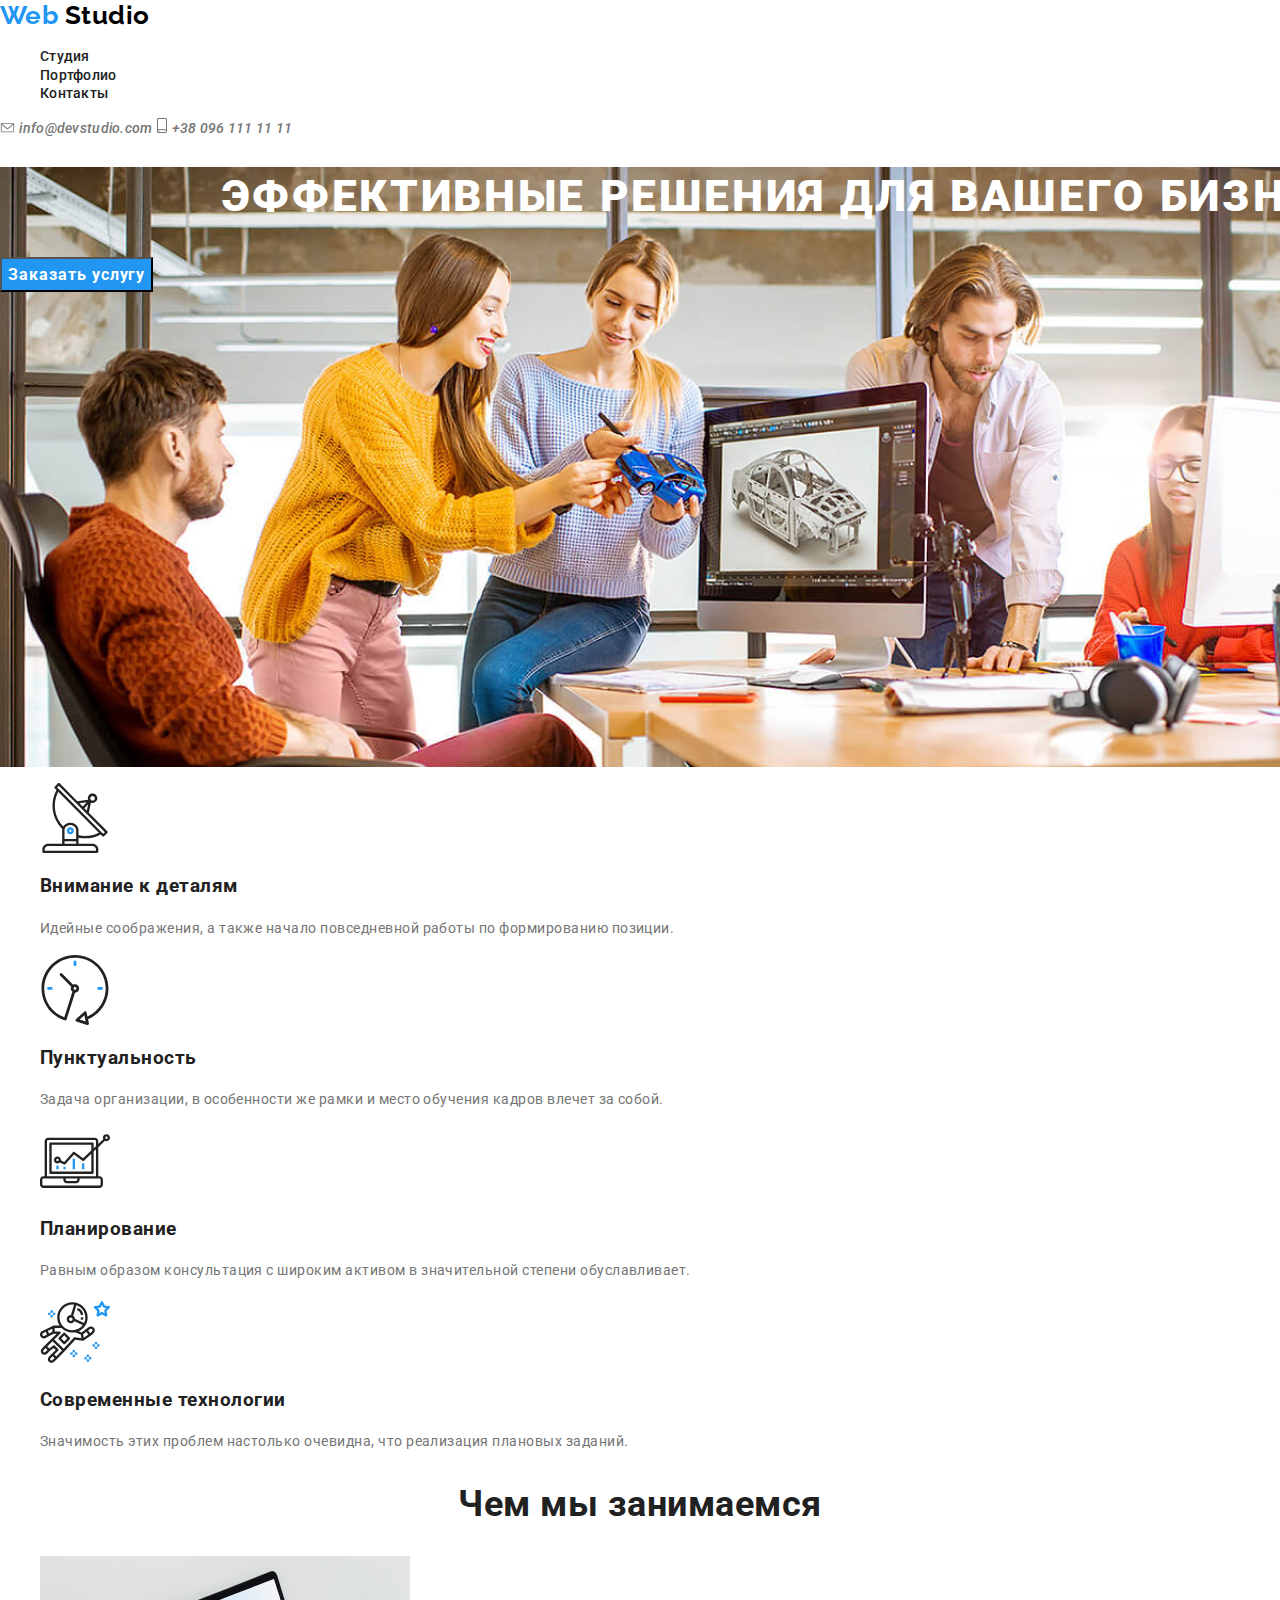
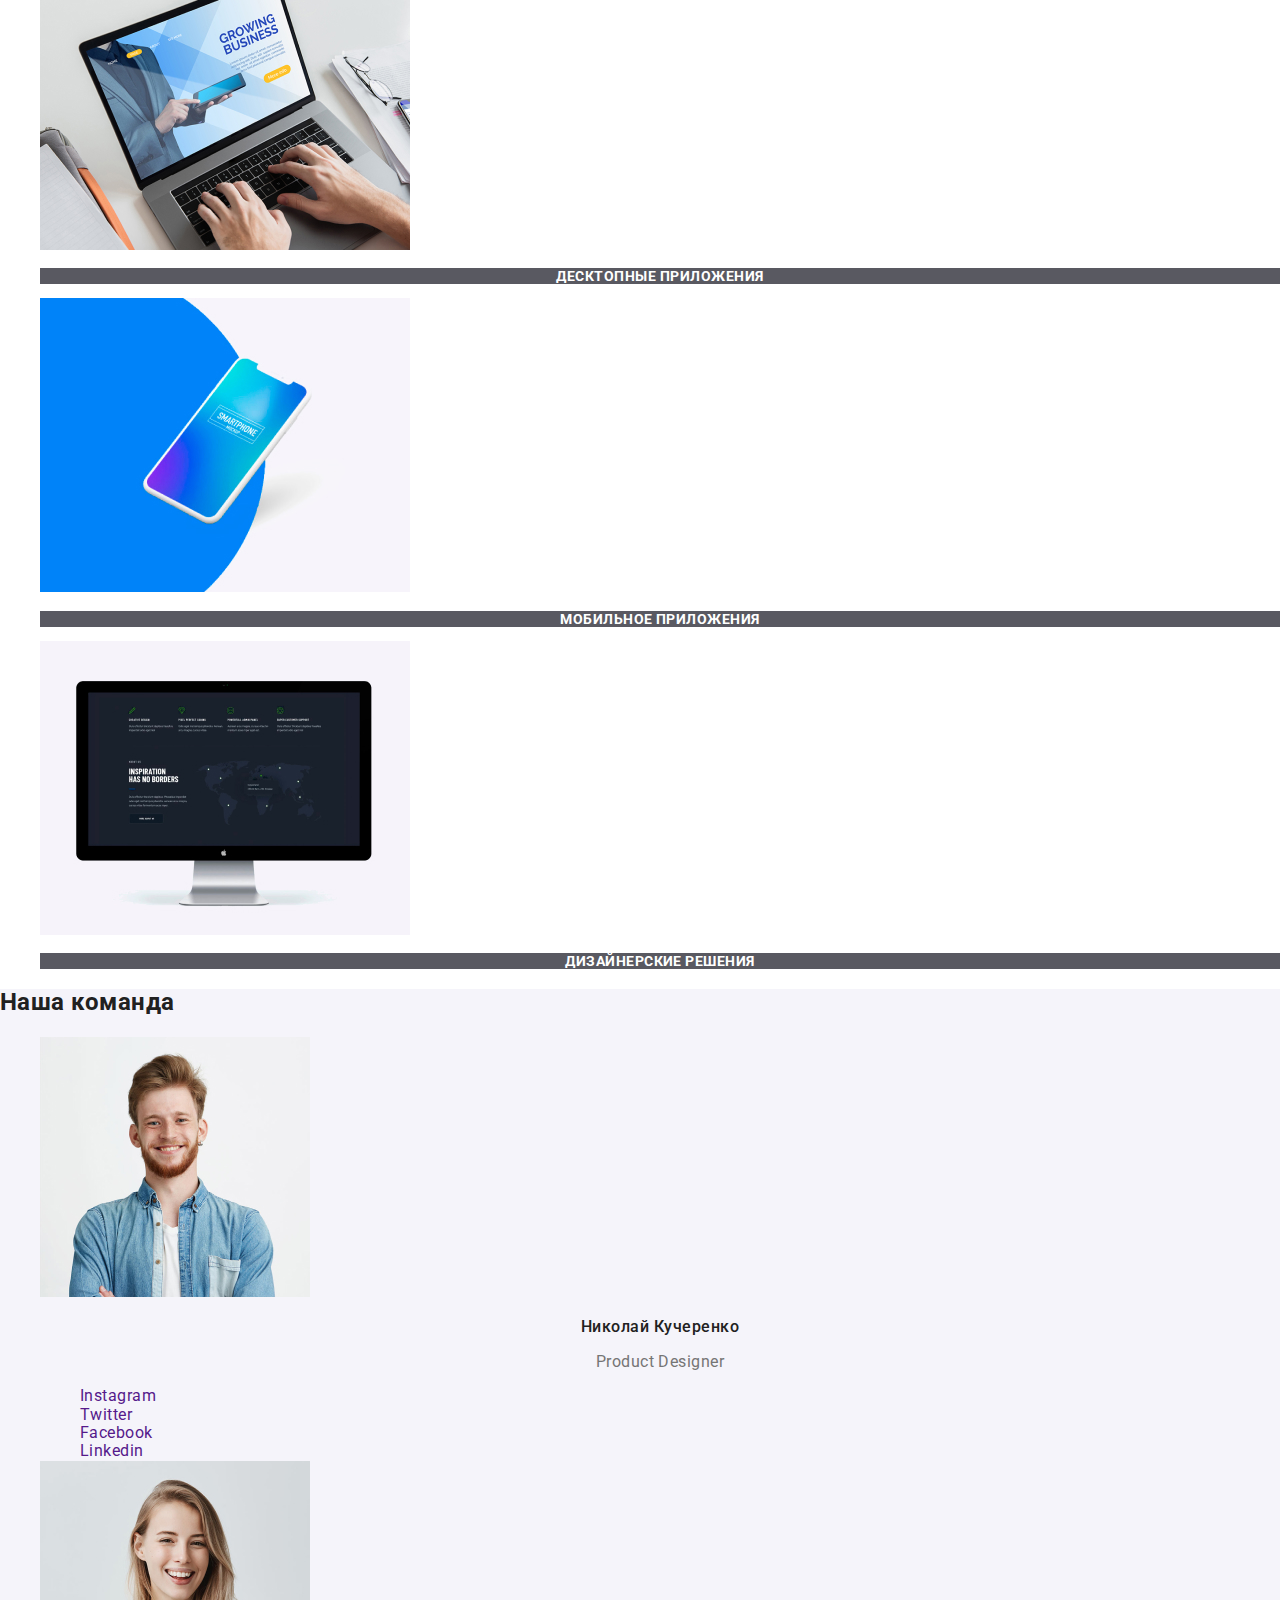
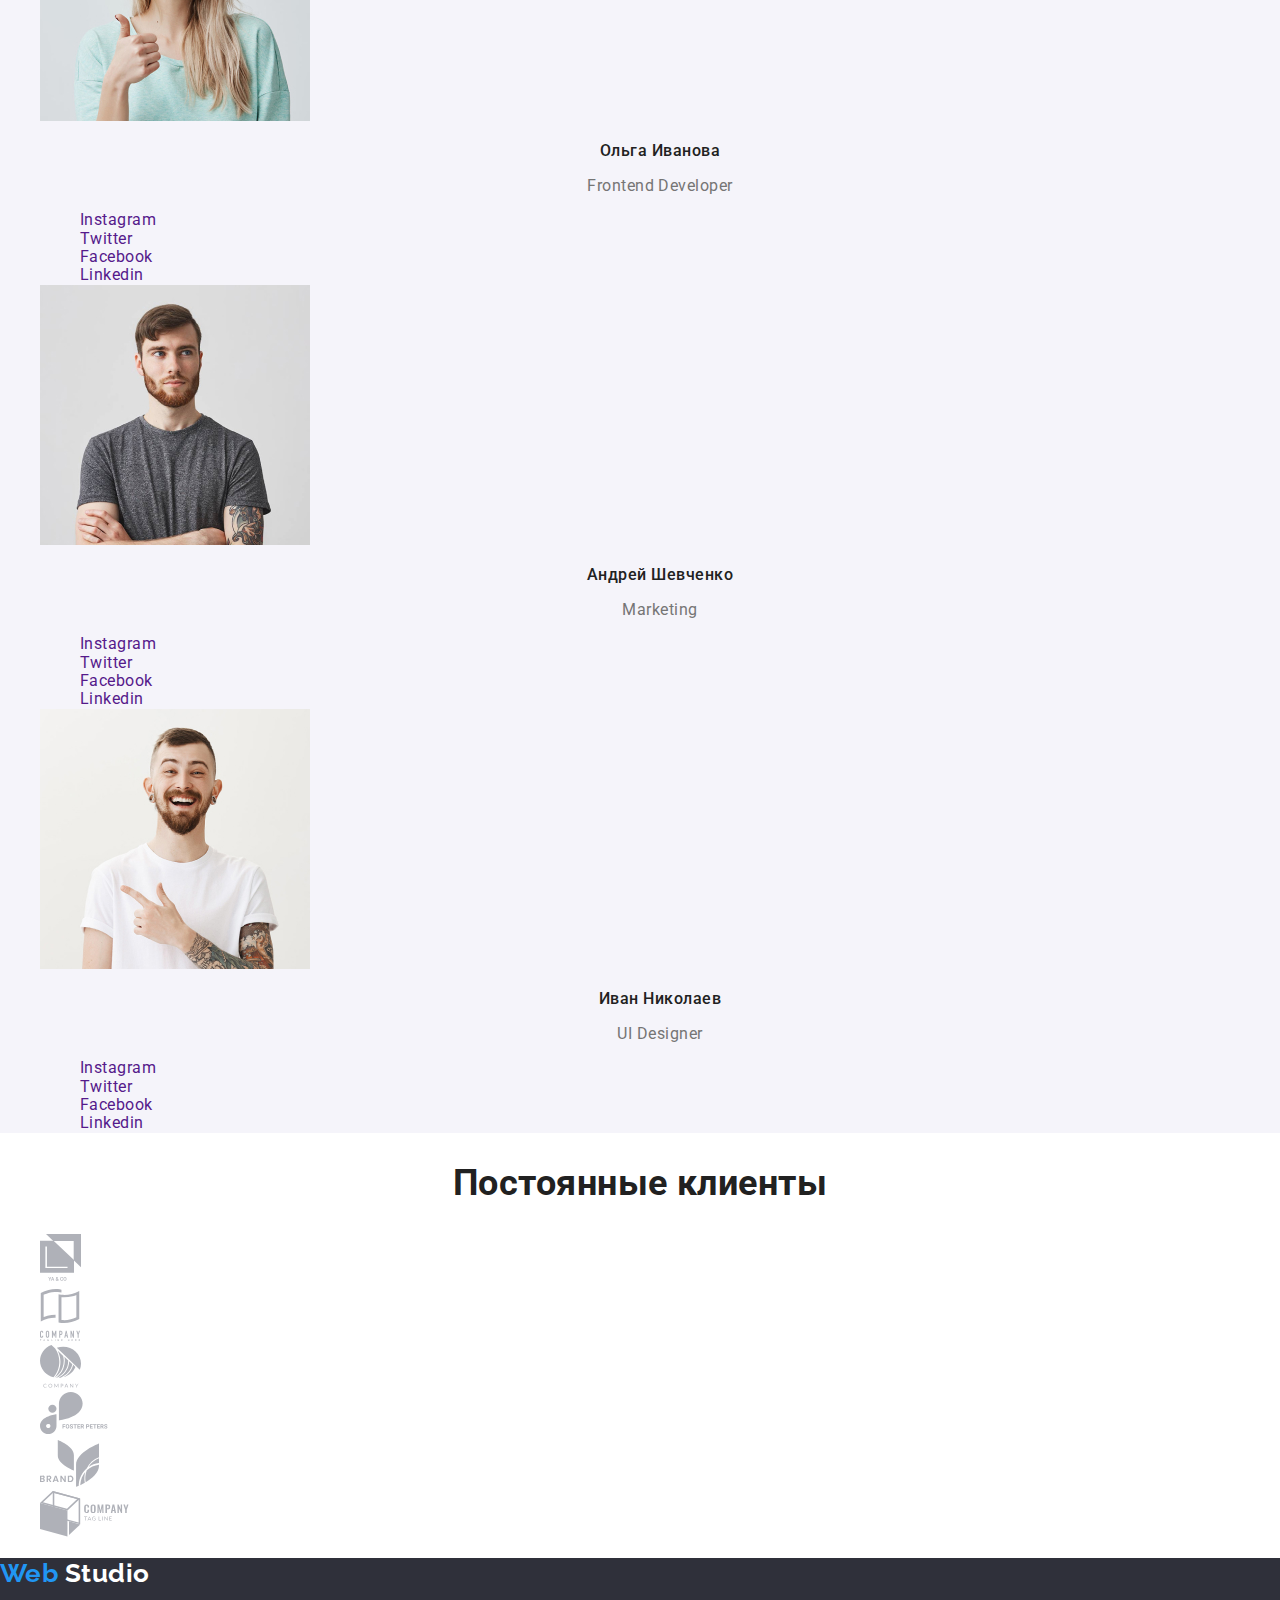
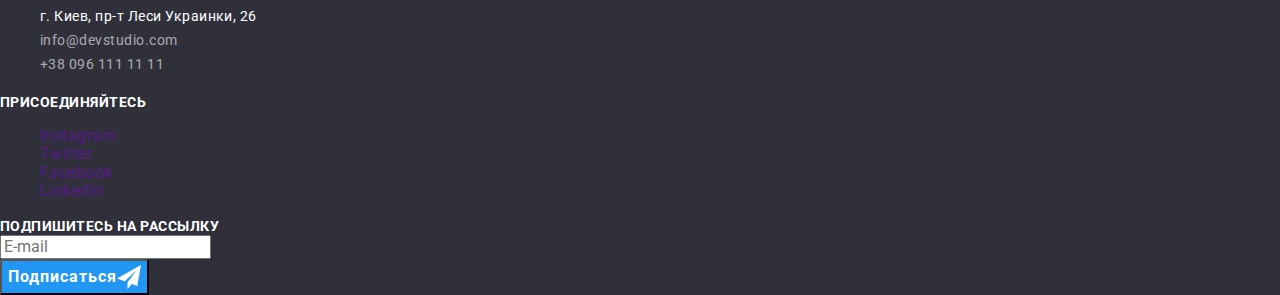
==== commit 710e338e: "исправил ошибки по ДЗ 2" ====
--- a/index.html
+++ b/index.html
@@ -3,7 +3,9 @@
 <head>
     <meta charset="UTF-8">
     <meta name="viewport" content="width=device-width, initial-scale=1.0">
-    <title>Web Studio</title>
+    <title>Студия</title>
+    <link href="https://fonts.googleapis.com/css2?family=Raleway:wght@700&family=Roboto:wght@400;500;700;900&display=swap" rel="stylesheet">
+    <link rel="stylesheet" href="./css/normalize.css">
     <link rel="stylesheet" href="./css/style.css">
 </head>
 <body>
--- a/css/style.css
+++ b/css/style.css
@@ -22,7 +22,8 @@
     background-color: #ffffff;
     color: #212121;
     font-style: normal;
-    font-family: Roboto;
+    font-family: Roboto, sans-serif;
+    letter-spacing: 0.03em;
 }
 ul {
   list-style: none;
@@ -32,10 +33,10 @@
 }
 /* хедер */
 .logo-name {
-    font-family: Raleway;
-    font-weight: bold;
+    font-family: Raleway, sans-serif;
+    font-weight: 700;
     font-size: 26px;
-    line-height: 31px;
+    line-height: 1.2;
     color: #000000;
 }
 .name-web {
@@ -44,7 +45,7 @@
 .list-nav .link {
     font-weight: 500;
     font-size: 14px;
-    line-height: 16px;
+    line-height: 1.15;
     letter-spacing: 0.02em;
     color: var(--main-text-color);
 }
@@ -55,7 +56,7 @@
 .adress-top .link{
     font-weight: 500;
     font-size: 14px;
-    line-height: 16px;
+    line-height: 1.15;
     letter-spacing: 0.02em;
     color: var(--secondary-text-color);
 }
@@ -73,47 +74,50 @@
 .hero-title {
     font-weight: 900;
     font-size: 44px;
-    line-height: 60px;
+    line-height: 1.36;
+    text-align: center;
     letter-spacing: 0.06em;
     text-transform: uppercase;
-    text-align: center;
     color: var(--main-bg-color);
 }
 .button-main{
-    position: absolute;
-    width: 200px;
-    height: 50px;
+    font-weight: 700;
+    font-size: 16px;
+    line-height: 1.87;
+    display: flex;
+    align-items: center;
+    text-align: center;
+    letter-spacing: 0.06em;
     color: var(--main-bg-color);
     background-color: var(--accent-text-color);
 }
 .feature-list > .title {
     font-weight: bold;
     font-size: 14px;
-    line-height: 16px;
+    line-height: 1.15;
     letter-spacing: 0.03em;
     text-transform: uppercase;
     color: var(--main-text-color);
 }
 .features-description {
-    font-weight: normal;
-    font-size: 14px;
-    line-height: 24px;
-    letter-spacing: 0.03em;
+    font-weight: 400;
+    font-size: 14px;
+    line-height: 1.71;
     color: var(--secondary-text-color);
 }
 .section > .title {
+    font-weight: 700;
     font-size: 36px;
-    line-height: 42px;
-    font-weight: bold;
+    line-height: 1.16;
+    text-align: center;
     color: var(--main-text-color);
 }
 .we-do-item {
-    font-size: 14px;
-    line-height: 16px;
-    text-align: center;
-    letter-spacing: 0.03em;
-    text-transform: uppercase;
-    font-weight: bold;
+    font-weight: 700;
+    font-size: 14px;
+    line-height: 1.15;
+    text-align: center;
+    text-transform: uppercase;
     background: rgba(47, 48, 58, 0.8);
     color: var(--main-bg-color);
 }
@@ -121,18 +125,16 @@
     background-color: var(--team-bg-color);
 }
 .team-name {
-    font-size: 16px;
-    line-height: 19px;
-    text-align: center;
-    letter-spacing: 0.03em;
-    font-weight: 500;
+    font-weight: 500;
+    font-size: 16px;
+    line-height: 1.19;
+    text-align: center;
 }
 .team-position {
-    font-size: 16px;
-    line-height: 19px;
-    text-align: center;
-    letter-spacing: 0.03em;
-    font-weight: normal;
+    font-weight: 400;
+    font-size: 16px;
+    line-height: 1.19;
+    text-align: center;
     color: var(--secondary-text-color);
 }
 .team-link:hover,
@@ -156,24 +158,21 @@
     color: var(--main-bg-color);
 }
 .adress-list .map {
-    font-weight: normal;
-    font-size: 14px;
-    line-height: 24px;
-    letter-spacing: 0.03em;
+    font-weight: 400;
+    font-size: 14px;
+    line-height: 1.71;
     color: var(--main-bg-color);
 }
 .adress-list .link {
-    font-weight: normal;
-    font-size: 14px;
-    line-height: 24px;
-    letter-spacing: 0.03em;
+    font-weight: 400;
+    font-size: 14px;
+    line-height: 1.71;
     color: rgba(255, 255, 255, 0.6);
 }
 .action {
-    font-weight: bold;
-    font-size: 14px;
-    line-height: 16px;
-    letter-spacing: 0.03em;
+    font-weight: 700;
+    font-size: 14px;
+    line-height: 1.15;
     text-transform: uppercase;
     color: var(--main-bg-color);
 }
@@ -186,6 +185,10 @@
 
 /* разметка страницы портфолио */
 .filters {
+    font-weight: 500;
+    font-size: 16px;
+    line-height: 1.62;
+    text-align: center;
     background-color: var(--team-bg-color);
     color: var(--main-text-color);
 }
@@ -199,16 +202,15 @@
   background-color: var(--portfolio-accent-color);
 }
 .project-title {
-    font-weight: bold;
+    font-weight: 700;
     font-size: 18px;
-    line-height: 36px;
+    line-height: 2;
     letter-spacing: 0.06em;
     color: var(--main-text-color);
 }
 .project-kind {
-    font-weight: normal;
-    font-size: 16px;
-    line-height: 30px;
-    letter-spacing: 0.03em;
+    font-weight: 400;
+    font-size: 16px;
+    line-height: 1.9;
     color: var(--secondary-text-color);
 }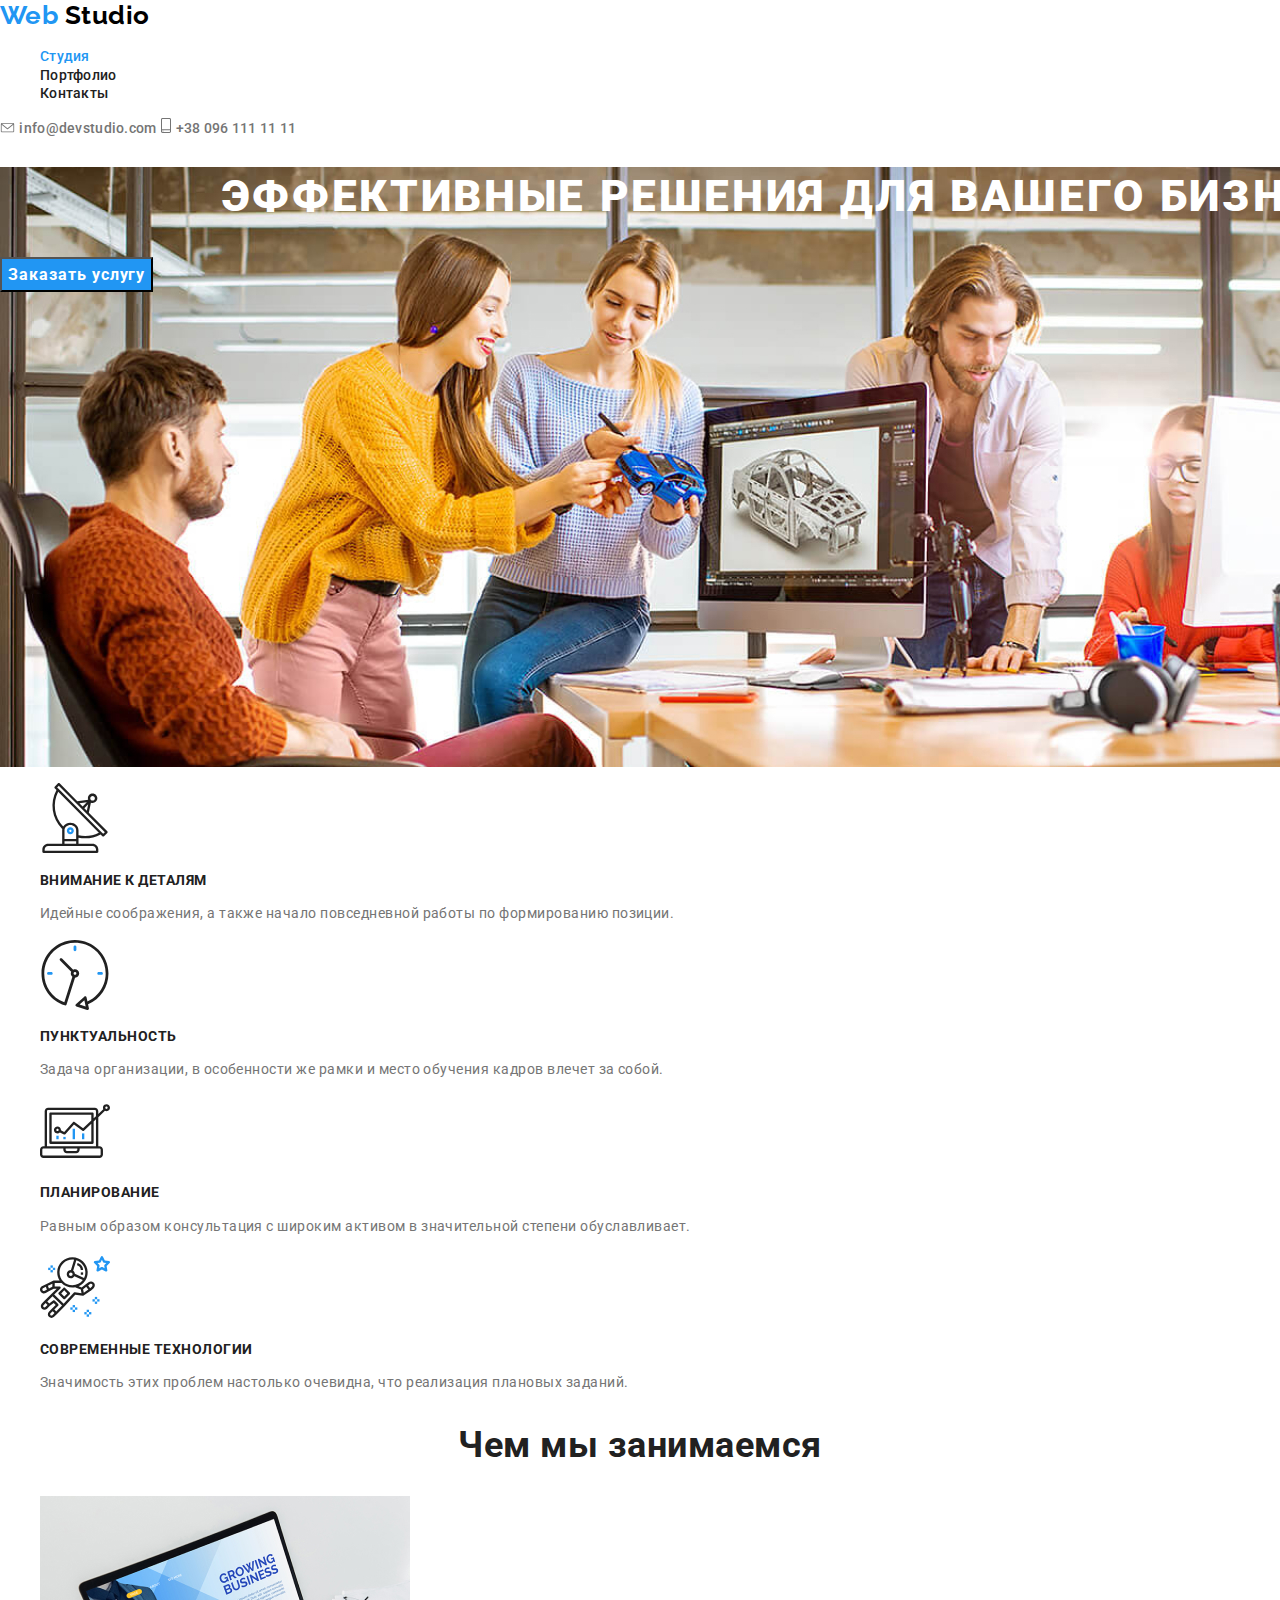
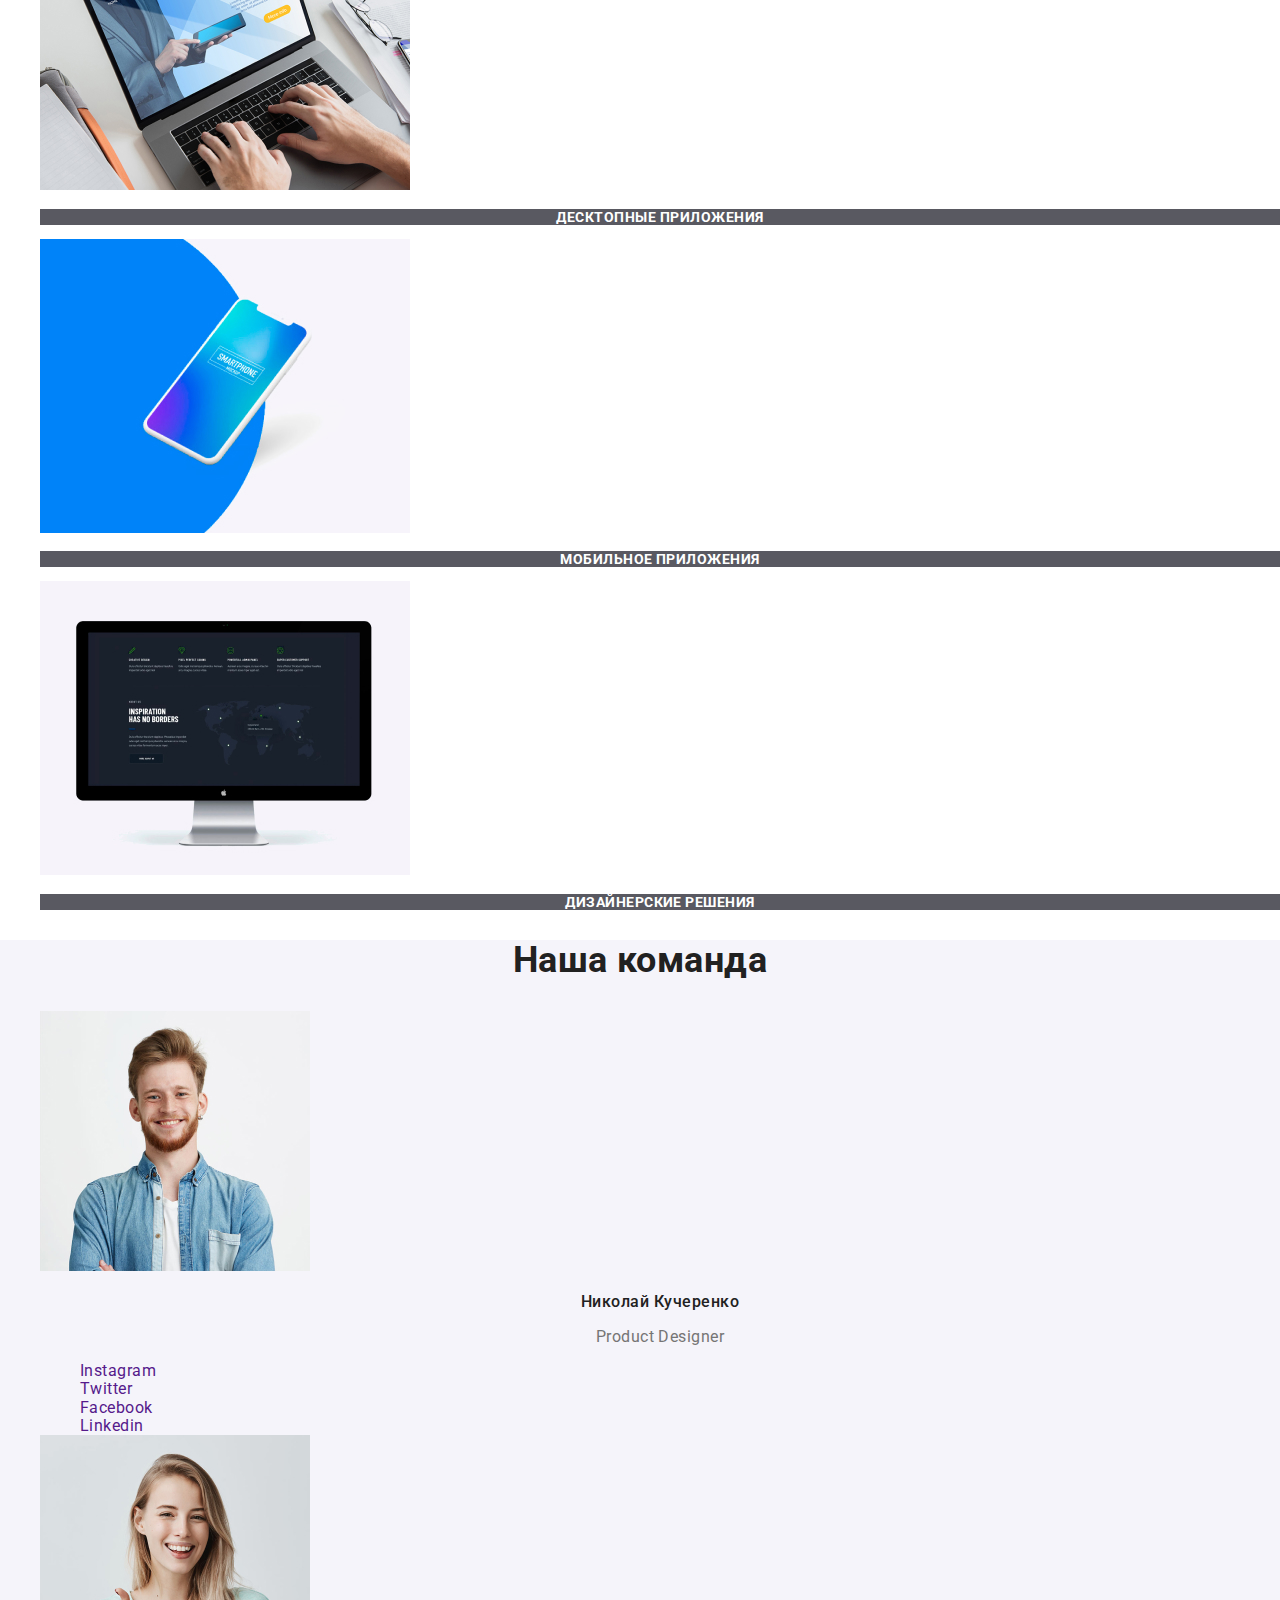
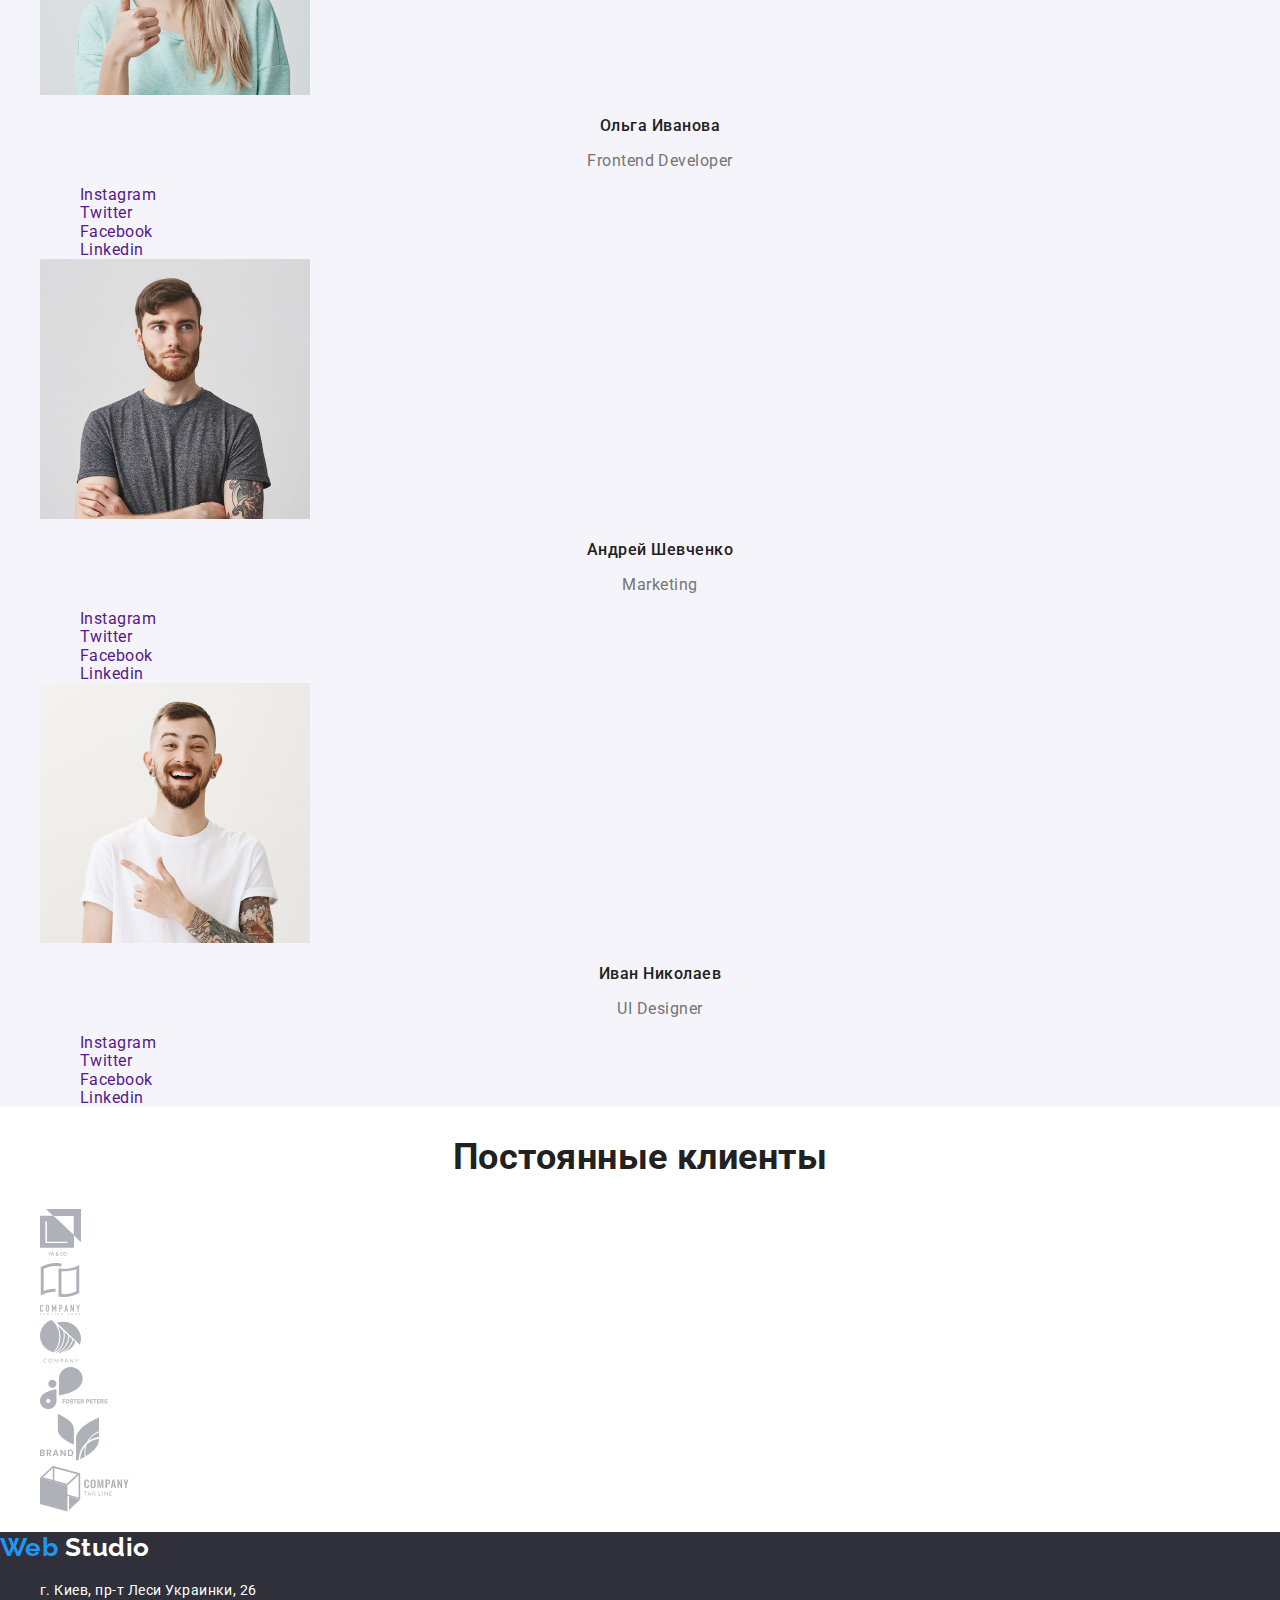
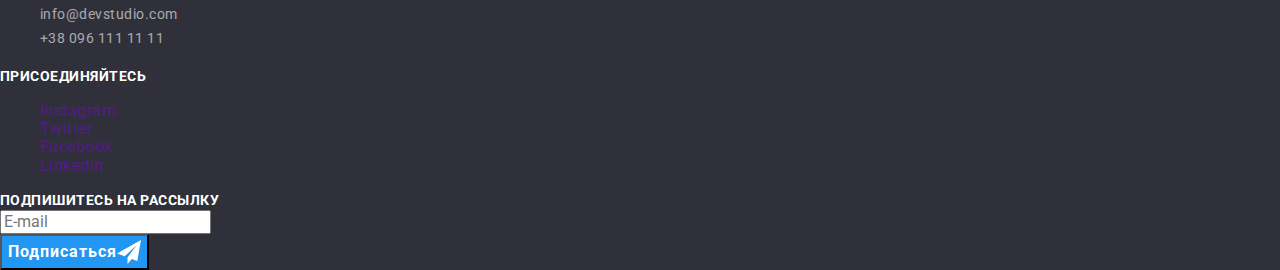
==== commit 389c6429: "исправил недоработки по ДЗ 2" ====
--- a/index.html
+++ b/index.html
@@ -14,7 +14,7 @@
       <nav>
           <a href="./index.html" lang="en" class="logo-name"> <span class="name-web">Web</span> Studio</a>
           <ul class="list-nav">
-              <li><a href="./index.html" class="link">Студия</a></li>
+              <li><a href="./index.html" class="link-primary">Студия</a></li>
               <li><a href="./portfolio.html" class="link">Портфолио</a></li>
               <li><a href="./contacts.html" class="link">Контакты</a></li>
           </ul>
@@ -39,22 +39,22 @@
           <ul class="features-list">
             <li>
                 <img src="./images/features/antenna.svg" alt="антена" width="70" height="70">
-                <h3 class="title">Внимание к деталям</h3>
+                <h3 class="feature-title">Внимание к деталям</h3>
                 <p class="features-description">Идейные соображения, а также начало повседневной работы по формированию позиции.</p>
             </li>
             <li>
                 <img src="./images/features/clock.svg" alt="часы" width="70" height="70">
-                <h3 class="title">Пунктуальность</h3>
+                <h3 class="feature-title">Пунктуальность</h3>
                 <p class="features-description">Задача организации, в особенности же рамки и место обучения кадров влечет за собой.</p>
             </li>
             <li>
                 <img src="./images/features/diagram.svg" alt="диаграма" width="70" height="70">
-                <h3 class="title">Планирование</h3>
+                <h3 class="feature-title">Планирование</h3>
                 <p class="features-description">Равным образом консультация с широким активом в значительной степени обуславливает.</p>
             </li>
             <li>
                 <img src="./images/features/astronaut.svg" alt="астронавт" width="70" height="70">
-                <h3 class="title">Современные технологии</h3>
+                <h3 class="feature-title">Современные технологии</h3>
                 <p class="features-description">Значимость этих проблем настолько очевидна, что реализация плановых заданий.</p>
             </li>
         </ul>
--- a/css/style.css
+++ b/css/style.css
@@ -17,7 +17,6 @@
     --footer-bg-color: #2F303A;
     --portfolio-accent-color: rgba(33, 150, 243, 0.9);
 }
-
 body {
     background-color: #ffffff;
     color: #212121;
@@ -49,11 +48,19 @@
     letter-spacing: 0.02em;
     color: var(--main-text-color);
 }
+.link-primary {
+    font-weight: 500;
+    font-size: 14px;
+    line-height: 1.15;
+    letter-spacing: 0.02em;
+    color: var(--accent-text-color);
+}
 .list-nav .link:hover,
 .list-nav .link:focus {
     color: var(--accent-text-color);
 }
 .adress-top .link{
+    font-style: normal;
     font-weight: 500;
     font-size: 14px;
     line-height: 1.15;
@@ -91,11 +98,10 @@
     color: var(--main-bg-color);
     background-color: var(--accent-text-color);
 }
-.feature-list > .title {
-    font-weight: bold;
-    font-size: 14px;
-    line-height: 1.15;
-    letter-spacing: 0.03em;
+.feature-title {
+    font-weight: 700;
+    font-size: 14px;
+    line-height: 1.15;
     text-transform: uppercase;
     color: var(--main-text-color);
 }
@@ -123,6 +129,13 @@
 }
 .team {
     background-color: var(--team-bg-color);
+}
+.team > .title {
+    font-weight: 700;
+    font-size: 36px;
+    line-height: 1.16;
+    text-align: center;
+    color: var(--main-text-color);
 }
 .team-name {
     font-weight: 500;
